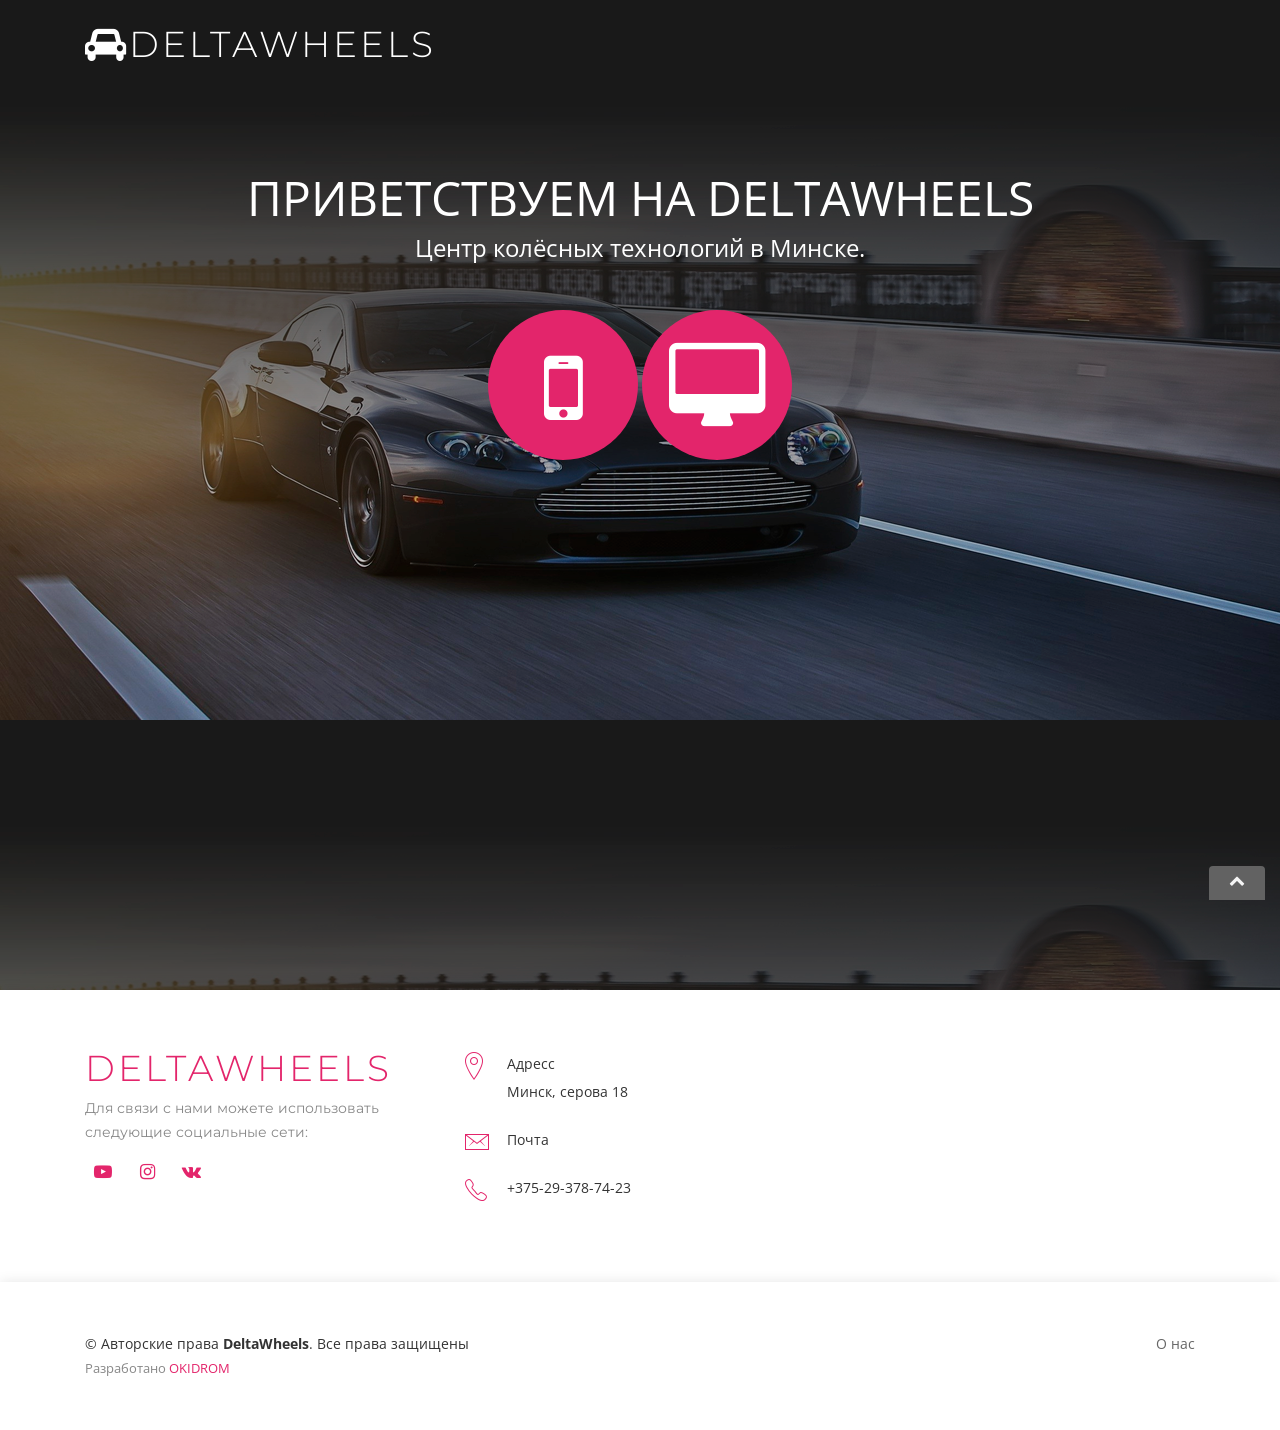
==== index.html @ de4a65d1 "1" ====
<!DOCTYPE html>
<html lang="ru">
<head>
  <meta charset="utf-8">
  <title>DeltaWheels</title>
  <meta content="width=device-width, initial-scale=1.0" name="viewport">
  <meta content="" name="keywords">
  <meta content="" name="description">

  <!-- Иконки -->
  <link href="img/favicon.png" rel="icon">
  <link href="img/apple-touch-icon.png" rel="apple-touch-icon">

  <!-- Google шрифты -->
  <link href="https://fonts.googleapis.com/css?family=Montserrat:300,400,500,700|Open+Sans:300,300i,400,400i,700,700i" rel="stylesheet">

  <!-- библиотека CSS File -->
  <link href="lib/bootstrap/css/bootstrap.min.css" rel="stylesheet">

  <!-- Библиотека CSS Files -->
  <link href="lib/font-awesome/css/font-awesome.min.css" rel="stylesheet">
  <link href="lib/ionicons/css/ionicons.min.css" rel="stylesheet">
  <link href="lib/aos/aos.css" rel="stylesheet">
  <link href="lib/magnific-popup/magnific-popup.css" rel="stylesheet">
  <link rel="shortcut icon" href="favicon.ico" />


  <!-- Main Stylesheet File -->
  <link href="css/style.css" rel="stylesheet">
  <link href="css/viezd.css" rel="stylesheet">
  <link href="css/modal.css" rel="stylesheet">

    <link href="templates\autocare\images\favicon.ico" rel="shortcut icon" type="image/vnd.microsoft.icon">
  <link href="components\com_sppagebuilder\assets\css\font-awesome.min.css" rel="stylesheet" type="text/css">
  <link href="components\com_sppagebuilder\assets\css\animate.min.css" rel="stylesheet" type="text/css">
  <link href="components\com_sppagebuilder\assets\css\sppagebuilder.css" rel="stylesheet" type="text/css">
  <link href="components\com_sppagebuilder\assets\css\sppagecontainer.css" rel="stylesheet" type="text/css">
  <link href="components\com_sppagebuilder\assets\css\magnific-popup.css" rel="stylesheet" type="text/css">
  <link href="templates\autocare\css\bootstrap.min.css" rel="stylesheet" type="text/css">
  <link href="templates\autocare\css\font-awesome.min.css" rel="stylesheet" type="text/css">
  <link href="templates\autocare\css\legacy.css" rel="stylesheet" type="text/css">
  <link href="templates\autocare\css\template.css" rel="stylesheet" type="text/css">
  <link href="templates\autocare\css\presets\preset3.css" rel="stylesheet" type="text/css" class="preset">
  <link href="templates\autocare\css\custom.css" rel="stylesheet" type="text/css">
  <link href="plugins\system\helix3\assets\css\pagebuilder.css" rel="stylesheet" type="text/css">
  <link href="templates\autocare\css\frontend-edit.css" rel="stylesheet" type="text/css">

  <!-- ============================================================================================================== -->
</head>
<body>

  <!--==========================
    Header
  ============================-->
  <header id="header">
    <div class="container">

      <div id="logo" class="pull-left">
        <h1><a href="#intro" class="scrollto"><i class="fa fa-car"></i>DeltaWheels</a></h1>
        <!-- <a href="#intro"><img src="img/logo.png" alt="" title="" /></img></a> -->
      </div>
    </div>
  </header><!-- #header -->

  <!--==========================
    Интро
  ============================-->
  <section style="background-image: url('img/background.png');" id="intro">

    <div class="intro-text">
      <h2>Приветствуем на DeltaWheels</h2>
      <p>Центр колёсных технологий в Минске.</p>
      <div class="sex">
<style>
.sex a {
  font-size: 90px;
  display: inline-block;
  background: #fff;
  color: #e3256b;
  line-height: 1;
  padding: 30px 0;
  margin-right: 4px;
  border-radius: 50%;
  text-align: center;
  width: 150px;
  height: 150px;
  transition: 0.3s;
  border: 1px 
  solid #e3256be3256b;
  margin: 30px 0 70px 0;
  background: #e3256b;
  color: #fff;
}
</style>
                <a href="https://vk.com/okidrom" class="mobile"><i class="fa fa-mobile"></i></a>
                <a href="computer.html" class="desktop"><i class="fa fa-desktop"></i></a>
    </div>
    </div>

  </section>
    <!--==========================
      Контакты
    ============================-->
    <section id="contact">
      <div class="container">
        <div class="row" data-aos="fade-up">

          <div class="col-lg-4 col-md-4">
            <div class="contact-about">
              <h3>DeltaWheels</h3>
              <p>Для связи с нами можете использовать следующие социальные сети:</p>
              <div class="social-links">
                <a href="#" class="youtube-play"><i class="fa fa-youtube-play"></i></a>
                <a href="#" class="instagram"><i class="fa fa-instagram"></i></a>
                <a href="https://vk.com/deltawheels" class="vk"><i class="fa fa-vk"></i></a>
              </div>
            </div>
          </div>

          <div class="col-lg-3 col-md-4">
            <div class="info">
              <div>
                <i class="ion-ios-location-outline"></i>
                <p>Адресс<br>Минск, серова 18</p>
              </div>

              <div>
                <i class="ion-ios-email-outline"></i>
                <p>Почта</p>
              </div>

              <div>
                <i class="ion-ios-telephone-outline"></i>
                <p>+375-29-378-74-23</p>
              </div>

            </div>
          </div>
        </div>
      </div>
    </section><!-- #contact -->

  </main>

  <!--==========================
    Заключающая часть
  ============================-->
  <footer id="footer">
    <div class="container">
      <div class="row">
        <div class="col-lg-6 text-lg-left text-center">
          <div class="copyright">
            &copy; Авторские права <strong>DeltaWheels</strong>. Все права защищены
          </div>
          <div class="credits">
            Разработано <a href="https://vk.com/okidrom">OKIDROM</a>
          </div>
        </div>
        <div class="col-lg-6">
          <nav class="footer-links text-lg-right text-center pt-2 pt-lg-0">
            <a href="#about" class="scrollto">О нас</a>
            <!-- <a href="#">Privacy Policy</a> -->
            <!-- <a href="#">Terms of Use</a> -->
          </nav>
        </div>
      </div>
    </div>
  </footer><!-- #footer -->

  <a href="#" class="back-to-top"><i class="fa fa-chevron-up"></i></a>

  <!-- Библиотеки скриптов -->
  <script src="lib/jquery/jquery.min.js"></script>
  <script src="lib/jquery/jquery-migrate.min.js"></script>
  <script src="lib/bootstrap/js/bootstrap.bundle.min.js"></script>
  <script src="lib/easing/easing.min.js"></script>
  <script src="lib/aos/aos.js"></script>
  <script src="lib/superfish/hoverIntent.js"></script>
  <script src="lib/superfish/superfish.min.js"></script>
  <script src="lib/magnific-popup/magnific-popup.min.js"></script>

  <!-- ГБС -->
  <script src="js/main.js"></script>
</body>
</html>
---- css/style.css ----
/*--------------------------------------------------------------
# General
--------------------------------------------------------------*/
body {
  background: #fff;
  color: #666666;
  font-family: "Open Sans", sans-serif;
  overflow-x: hidden;
}

a {
  color: #e3256b;
  transition: 0.5s;
}

a:hover, a:active, a:focus {
  color: #e3256b;
  outline: none;
  text-decoration: none;
}

p {
  padding: 0;
  margin: 0 0 30px 0;
}

h1, h2, h3, h4, h5, h6 {
  font-family: "Montserrat", sans-serif;
  font-weight: 400;
  margin: 0 0 20px 0;
  padding: 0;
}

/* Back to top button */
.back-to-top {
  position: fixed;
  display: none;
  background: linear-gradient(45deg, #666666, #666666);
  color: #fff;
  padding: 2px 20px 8px 20px;
  font-size: 16px;
  border-radius: 4px 4px 0 0;
  right: 15px;
  bottom: 0;
  transition: none;
}

.back-to-top:focus {
  background: linear-gradient(45deg, #666666, #666666);
  color: #fff;
  outline: none;
}

.back-to-top:hover {
  background: #666666;
  color: #fff;
}

/*--------------------------------------------------------------
# Header
--------------------------------------------------------------*/
#header {
  padding: 30px 0;
  height: 92px;
  position: fixed;
  left: 0;
  top: 0;
  right: 0;
  transition: all 0.5s;
  z-index: 997;
}

#header #logo {
  float: left;
}

#header #logo h1 {
  font-size: 36px;
  margin: -4px 0 0 0;
  padding: 0;
  line-height: 1;
  display: inline-block;
  font-family: "Montserrat", sans-serif;
  font-weight: 300;
  letter-spacing: 3px;
  text-transform: uppercase;
}

#header #logo h1 a, #header #logo h1 a:hover {
  color: #fff;
}

#header #logo img {
  padding: 0;
  margin: 0;
}

@media (max-width: 768px) {
  #header #logo h1 {
    font-size: 28px;
    margin-top: 0;
  }
  #header #logo img {
    max-height: 40px;
  }
}

#header.header-fixed {
  background: linear-gradient(45deg, #1f1f1f, #1f1f1f);
  padding: 20px 0;
  height: 52px;
  transition: all 0.5s;
  -webkit-box-shadow: 0px 0px 26px 31px rgba(31, 31, 31, 1);
  -moz-box-shadow: 0px 0px 26px 31px rgba(31, 31, 31, 1);
  box-shadow: 0px 0px 26px 31px rgba(31, 31, 31, 1);
}

/*--------------------------------------------------------------
# Intro Section
--------------------------------------------------------------*/
#intro {
  width: 100%;
  height: 110vh;
  background: linear-gradient(45deg, #1B2221, #1B2221);
  position: static;
}

#intro .intro-text {
  padding-top: 140px;
  text-align: center;
  vertical-align: top;
}

@media (max-height: 768px) {
  #intro .intro-text {
    padding-top: 80px;
  }
}

@media (max-width: 768px) {
  #intro .intro-text {
    padding-top: 180px;
  }
}

@media (max-width: 767px) {
  #intro .intro-text {
    padding-top: 50px;
  }
}

#intro h2 {
  margin: 30px 0 10px 0;
  padding: 0 15px;
  font-size: 48px;
  font-weight: 400;
  line-height: 56px;
  color: #fff;
}

@media (max-width: 768px) {
  #intro h2 {
    font-size: 28px;
    line-height: 36px;
  }
}

#intro p {
  color: #fff;
  margin-bottom: 20px;
  padding: 0 15px;
  font-size: 24px;
}

@media (max-width: 768px) {
  #intro p {
    font-size: 18px;
    line-height: 24px;
    margin-bottom: 20px;
  }
}

#intro .btn-get-started {
  font-family: "Montserrat", sans-serif;
  font-weight: 400;
  font-size: 16px;
  letter-spacing: 1px;
  display: inline-block;
  padding: 8px 28px;
  border-radius: 50px;
  transition: 0.5s;
  margin: 10px;
  border: 2px solid #fff;
  color: #fff;
}

#intro .btn-get-started:hover {
  color: #e3256b;
  background: #fff;
}

#intro .product-screens {
  position: absolute;
  left: 0;
  right: 0;
  bottom: 0;
  overflow: hidden;
  padding-top: 30px;
  text-align: center;
  width: 100%;
  height: 530px;
}

#intro .product-screens .product-screen-1 {
  position: absolute;
  z-index: 30;
  left: calc(50% + 54px);
  bottom: 0;
  height: 500px;
}

#intro .product-screens .product-screen-2 {
  position: absolute;
  z-index: 20;
  left: calc(50% - 154px);
  bottom: 0;
  height: 430px;
}

#intro .product-screens .product-screen-3 {
  position: absolute;
  z-index: 10;
  left: calc(50% - 374px);
  bottom: 0;
  height: 360px;
}

@media (max-height: 768px) {
  #intro .product-screens {
    height: 430px;
  }
  #intro .product-screens .product-screen-1 {
    height: 400px;
  }
  #intro .product-screens .product-screen-2 {
    height: 330px;
  }
  #intro .product-screens .product-screen-3 {
    height: 260px;
  }
}

@media (max-width: 767px) {
  #intro .product-screens {
    height: 400px;
  }
  #intro .product-screens .product-screen-1 {
    position: static;
  }
  #intro .product-screens .product-screen-2, #intro .product-screens .product-screen-3 {
    display: none;
  }
}

@media (max-width: 767px) and (max-height: 639px) {
  #intro .product-screens {
    height: 300px;
  }
  #intro .product-screens .product-screen-1 {
    position: static;
  }
  #intro .product-screens .product-screen-2, #intro .product-screens .product-screen-3 {
    display: none;
  }
}

/*--------------------------------------------------------------
# Navigation Menu
--------------------------------------------------------------*/
/* Nav Menu Essentials */
.nav-menu, .nav-menu * {
  margin: 0;
  padding: 0;
  list-style: none;
}

.nav-menu ul {
  position: absolute;
  display: none;
  top: 100%;
  left: 0;
  z-index: 99;
}

.nav-menu li {
  position: relative;
  white-space: nowrap;
}

.nav-menu > li {
  float: left;
}

.nav-menu li:hover > ul,
.nav-menu li.sfHover > ul {
  display: block;
}

.nav-menu ul ul {
  top: 0;
  left: 100%;
}

.nav-menu ul li {
  min-width: 180px;
}

/* Nav Menu Arrows */
.sf-arrows .sf-with-ul {
  padding-right: 30px;
}

.sf-arrows .sf-with-ul:after {
  content: "\f107";
  position: absolute;
  right: 15px;
  font-family: FontAwesome;
  font-style: normal;
  font-weight: normal;
}

.sf-arrows ul .sf-with-ul:after {
  content: "\f105";
}

/* Nav Meu Container */
#nav-menu-container {
  float: right;
  margin: 0;
}

@media (max-width: 768px) {
  #nav-menu-container {
    display: none;
  }
}

/* Nav Meu Styling */
.nav-menu a {
  padding: 0 8px 10px 8px;
  text-decoration: none;
  display: inline-block;
  color: #fff;
  font-family: "Montserrat", sans-serif;
  font-weight: 400;
  font-size: 14px;
  outline: none;
}

.nav-menu > li {
  margin-left: 10px;
}

.nav-menu ul {
  margin: 4px 0 0 0;
  padding: 10px;
  box-shadow: 0px 0px 30px rgba(127, 137, 161, 0.25);
  background: #fff;
}

.nav-menu ul li {
  transition: 0.3s;
}

.nav-menu ul li a {
  padding: 10px;
  color: #333;
  transition: 0.3s;
  display: block;
  font-size: 13px;
  text-transform: none;
}

.nav-menu ul li:hover > a {
  color: #e3256b;
}

.nav-menu ul ul {
  margin: 0;
}

/* Mobile Nav Toggle */
#mobile-nav-toggle {
  position: fixed;
  right: 0;
  top: 0;
  z-index: 999;
  margin: 20px 20px 0 0;
  border: 0;
  background: none;
  font-size: 24px;
  display: none;
  transition: all 0.4s;
  outline: none;
  cursor: pointer;
}

#mobile-nav-toggle i {
  color: #fff;
}

@media (max-width: 768px) {
  #mobile-nav-toggle {
    display: inline;
  }
}

/* Mobile Nav Styling */
#mobile-nav {
  position: fixed;
  top: 0;
  padding-top: 18px;
  bottom: 0;
  z-index: 998;
  background: rgba(52, 59, 64, 0.9);
  left: -260px;
  width: 260px;
  overflow-y: auto;
  transition: 0.4s;
}

#mobile-nav ul {
  padding: 0;
  margin: 0;
  list-style: none;
}

#mobile-nav ul li {
  position: relative;
}

#mobile-nav ul li a {
  color: #fff;
  font-size: 16px;
  overflow: hidden;
  padding: 10px 22px 10px 15px;
  position: relative;
  text-decoration: none;
  width: 100%;
  display: block;
  outline: none;
}

#mobile-nav ul li a:hover {
  color: #fff;
}

#mobile-nav ul li li {
  padding-left: 30px;
}

#mobile-nav ul .menu-has-children i {
  position: absolute;
  right: 0;
  z-index: 99;
  padding: 15px;
  cursor: pointer;
  color: #fff;
}

#mobile-nav ul .menu-has-children i.fa-chevron-up {
  color: #e3256b;
}

#mobile-nav ul .menu-item-active {
  color: #e3256b;
}

#mobile-body-overly {
  width: 100%;
  height: 100%;
  z-index: 997;
  top: 0;
  left: 0;
  position: fixed;
  background: rgba(52, 59, 64, 0.9);
  display: none;
}

/* Mobile Nav body classes */
body.mobile-nav-active {
  overflow: hidden;
}

body.mobile-nav-active #mobile-nav {
  left: 0;
}

body.mobile-nav-active #mobile-nav-toggle {
  color: #fff;
}

/*--------------------------------------------------------------
# Sections
--------------------------------------------------------------*/
/* Sections Header
--------------------------------*/
.section-header .section-title {
  font-size: 32px;
  color: #111;
  text-align: center;
  font-weight: 400;
}

.section-header .section-description {
  text-align: center;
  padding-bottom: 40px;
  color: #777;
  font-style: italic;
}

.section-header .section-divider {
  display: block;
  width: 60px;
  height: 3px;
  background: #e3256b;
  background: linear-gradient(0deg, #e3256b 0%, #e3256b 100%);
  margin: 0 auto;
  margin-bottom: 20px;
}

/* Section with background
--------------------------------*/
.section-bg {
  background: #eff5f5;
}

/* About Us Section
--------------------------------*/
#about {
  padding: 60px 0;
}

#about .about-img {
  height: 510px;
  overflow: hidden;
}

#about .about-img img {
  margin-left: -15px;
  max-width: 100%;
}

@media (max-width: 768px) {
  #about .about-img {
    height: auto;
  }
  #about .about-img img {
    margin-left: 0;
    padding-bottom: 30px;
  }
}

#about .content .h2 {
  color: #333;
  font-weight: 300;
  font-size: 24px;
}

#about .content h3 {
  color: #777;
  font-weight: 300;
  font-size: 18px;
  line-height: 26px;
  font-style: italic;
}

#about .content p {
  line-height: 26px;
}

#about .content p:last-child {
  margin-bottom: 0;
}

#about .content i {
  font-size: 20px;
  padding-right: 4px;
  color: #e3256b;
}

#about .content ul {
  list-style: none;
  padding: 0;
}

#about .content ul li {
  padding-bottom: 10px;
}

/* Call To Action Section
--------------------------------*/
#call-to-action {
  background: linear-gradient(#e3256b), rgba(29, 205, 89, 0.2)), url(../img/call-to-action-bg.jpg) fixed center center;
  background-size: cover;
  padding: 80px 0;
}

#call-to-action .cta-title {
  color: #fff;
  font-size: 28px;
  font-weight: 700;
}

#call-to-action .cta-text {
  color: #fff;
}

@media (min-width: 769px) {
  #call-to-action .cta-btn-container {
    display: flex;
    align-items: center;
    justify-content: flex-end;
  }
}

#call-to-action .cta-btn {
  font-family: "Montserrat", sans-serif;
  font-weight: 500;
  font-size: 16px;
  letter-spacing: 1px;
  display: inline-block;
  padding: 8px 30px;
  border-radius: 25px;
  transition: background 0.5s;
  margin: 10px;
  border: 2px solid #fff;
  color: #fff;
}

#call-to-action .cta-btn:hover {
  background: #e3256b;
  border: 2px solid #e3256b;
}

/* Gallery Section
--------------------------------*/
#gallery {
  background: #fff;
  padding: 60px 0 0 0;
}

#gallery .container-fluid {
  padding: 0px;
}

#gallery .gallery-overlay {
  position: absolute;
  top: 0;
  right: 0;
  bottom: 0;
  left: 0;
  width: 100%;
  height: 100%;
  opacity: 1;
  -webkit-transition: all ease-in-out 0.4s;
  transition: all ease-in-out 0.4s;
}

#gallery .gallery-item {
  overflow: hidden;
  position: relative;
  padding: 0;
  vertical-align: middle;
  text-align: center;
}

#gallery .gallery-item img {
  -webkit-transition: all ease-in-out 0.4s;
  transition: all ease-in-out 0.4s;
  width: 100%;
}

#gallery .gallery-item:hover img {
  -webkit-transform: scale(1.1);
  transform: scale(1.1);
}

#gallery .gallery-item:hover .gallery-overlay {
  opacity: 1;
  background: rgba(0, 0, 0, 0.7);
}

/* Contact Section
--------------------------------*/
#contact {
  box-shadow: 0px 0px 12px 0px rgba(0, 0, 0, 0.1);
  padding: 60px 0;
}

#contact .contact-about h3 {
  font-size: 36px;
  margin: 0 0 10px 0;
  padding: 0;
  line-height: 1;
  font-family: "Montserrat", sans-serif;
  font-weight: 300;
  letter-spacing: 3px;
  text-transform: uppercase;
  color: #e3256b;
}

#contact .contact-about p {
  font-size: 14px;
  line-height: 24px;
  font-family: "Montserrat", sans-serif;
  color: #888;
}

#contact .social-links {
  padding-bottom: 20px;
}

#contact .social-links a {
  font-size: 18px;
  display: inline-block;
  background: #fff;
  color: #e3256b;
  line-height: 1;
  padding: 8px 0;
  margin-right: 4px;
  border-radius: 50%;
  text-align: center;
  width: 36px;
  height: 36px;
  transition: 0.3s;
  border: 1px solid #e3256be3256b;
}

#contact .social-links a:hover {
  background: #e3256b;
  color: #fff;
}

#contact .info {
  color: #333333;
}

#contact .info i {
  font-size: 32px;
  color: #e3256b;
  float: left;
  line-height: 1;
}

#contact .info p {
  padding: 0 0 10px 42px;
  line-height: 28px;
  font-size: 14px;
}

#contact .form #sendmessage {
  color: #e3256b;
  border: 1px solid #e3256b;
  display: none;
  text-align: center;
  padding: 15px;
  font-weight: 600;
  margin-bottom: 15px;
}

#contact .form #errormessage {
  color: red;
  display: none;
  border: 1px solid red;
  text-align: center;
  padding: 15px;
  font-weight: 600;
  margin-bottom: 15px;
}

#contact .form #sendmessage.show, #contact .form #errormessage.show, #contact .form .show {
  display: block;
}

#contact .form .validation {
  color: red;
  display: none;
  margin: 0 0 20px;
  font-weight: 400;
  font-size: 13px;
}

#contact .form input, #contact .form textarea {
  border-radius: 0;
  box-shadow: none;
  font-size: 14px;
}

#contact .form button[type="submit"] {
  background: linear-gradient(45deg, #e3256b, #e3256b);
  border: 0;
  border-radius: 20px;
  padding: 8px 30px;
  color: #fff;
}

#contact .form button[type="submit"]:hover {
  cursor: pointer;
}

/*--------------------------------------------------------------
# Footer
--------------------------------------------------------------*/
#footer {
  background: #fff;
  box-shadow: 0px 0px 12px 0px rgba(0, 0, 0, 0.1);
  padding: 30px 0;
  color: #333;
  font-size: 14px;
}

#footer .credits {
  font-size: 13px;
  color: #888;
}

#footer .footer-links a {
  color: #666;
  padding-left: 15px;
}

#footer .footer-links a:first-child {
  padding-left: 0;
}

#footer .footer-links a:hover {
  color: #e3256b;
}

    #menu ul a.opener, #menu ul span.opener {
      -moz-transition: color 0.2s ease-in-out;
      -webkit-transition: color 0.2s ease-in-out;
      -ms-transition: color 0.2s ease-in-out;
      transition: color 0.2s ease-in-out;
      text-decoration: none;
      -webkit-tap-highlight-color: rgba(255, 255, 255, 0);
      position: relative; }
      #menu ul a.opener:before, #menu ul span.opener:before {
        -moz-osx-font-smoothing: grayscale;
        -webkit-font-smoothing: antialiased;
        display: inline-block;
        font-style: normal;
        font-variant: normal;
        text-rendering: auto;
        line-height: 1;
        text-transform: none !important;
        font-family: 'Font Awesome 5 Free';
        font-weight: 900; }
      #menu ul a.opener:before, #menu ul span.opener:before {
        -moz-transition: color 0.2s ease-in-out, -moz-transform 0.2s ease-in-out;
        -webkit-transition: color 0.2s ease-in-out, -webkit-transform 0.2s ease-in-out;
        -ms-transition: color 0.2s ease-in-out, -ms-transform 0.2s ease-in-out;
        transition: color 0.2s ease-in-out, transform 0.2s ease-in-out;
        color: #9fa3a6;
        content: '\f078';
        position: absolute;
        right: 0; }
      #menu ul a.opener:hover:before, #menu ul span.opener:hover:before {
        color: #f56a6a; }
      #menu ul a.opener.active + ul, #menu ul span.opener.active + ul {
        display: block; }
      #menu ul a.opener.active:before, #menu ul span.opener.active:before {
        -moz-transform: rotate(-180deg);
        -webkit-transform: rotate(-180deg);
        -ms-transform: rotate(-180deg);
        transform: rotate(-180deg); }

#menu > ul > li {
  border-top: solid 1px rgba(210, 215, 217, 0.75);
  margin: 0.5em 0 0 0;
  padding: 0.5em 0 0 0; }
  #menu > ul > li > ul {
    color: #9fa3a6;
    display: none;
    margin: 0.5em 0 1.5em 0;
    padding-left: 1em; }
    #menu > ul > li > ul a, #menu > ul > li > ul span {
      font-size: 0.8em; }
    #menu > ul > li > ul > li {
      margin: 0.125em 0 0 0;
      padding: 0.125em 0 0 0; }
  #menu > ul > li:first-child {
    border-top: 0;
    margin-top: 0;
    padding-top: 0; }
---- css/viezd.css ----
<style>
.filter details + details {
  margin-top: 1em;
}
details[open] div {
  animation: spoiler 1s;
}
@keyframes spoiler {
  0%   {opacity: 0;}
  100% {opacity: 1;}
}
/**
 * формируем непосредственно само меню
 * используем неупорядоченный список для пунктов меню
 * прикрутим трансфомации и плавные переходы
 */

.filter li {
    display: block;
    margin: 0;
    padding: 0;
    list-style: none;
}

.filter li {
    line-height: 2.5;
    opacity: 0;
    -webkit-transform: translateX(50%);
    -moz-transform: translateX(50%);
    -ms-transform: translateX(50%);
    transform: translateX(50%);
    -webkit-transition: opacity .5s .1s, -webkit-transform .5s .1s;
    -moz-transition: opacity .5s .1s, -moz-transform .5s .1s;
    -ms-transition: opacity .5s .1s, -ms-transform .5s .1s;
    transition: opacity .5s .1s, transform .5s .1s;
}

[id='nav-toggle']:checked ~ .filter li {
    opacity: 1;
    -webkit-transform: translateX(0);
    -moz-transform: translateX(0);
    -ms-transform: translateX(0);
    transform: translateX(0);
}


/* определяем интервалы появления пунктов меню */

.filter li:nth-child(2) {
    -webkit-transition: opacity .5s .2s, -webkit-transform .5s .2s;
    transition: opacity .5s .2s, transform .5s .2s;
}

.filter li:nth-child(3) {
    -webkit-transition: opacity .5s .3s, -webkit-transform .5s .3s;
    transition: opacity .5s .3s, transform .5s .3s;
}

.filter li:nth-child(4) {
    -webkit-transition: opacity .5s .4s, -webkit-transform .5s .4s;
    transition: opacity .5s .4s, transform .5s .4s;
}

.filter li:nth-child(5) {
    -webkit-transition: opacity .5s .5s, -webkit-transform .5s .5s;
    transition: opacity .5s .5s, transform .5s .5s;
}

.filter li:nth-child(6) {
    -webkit-transition: opacity .5s .6s, -webkit-transform .5s .6s;
    transition: opacity .5s .6s, transform .5s .6s;
}

.filter li:nth-child(7) {
    -webkit-transition: opacity .5s .7s, -webkit-transform .5s .7s;
    transition: opacity .5s .7s, transform .5s .7s;
}

.filter li:nth-child(8) {
    -webkit-transition: opacity .5s .7s, -webkit-transform .5s .7s;
    transition: opacity .5s .7s, transform .5s .7s;
}


/**
 * оформление ссылок пунктов меню
 */

.filter summary {
    display: inline-block;
    position: relative;
    padding: 0;
    font-family: 'Open Sans', sans-serif;
    font-weight: 300;
    font-size: 1.2em;
    color: #dadada;
    width: 100%;
    text-decoration: none;
    /* плавный переход */
    -webkit-transition: color .5s ease, padding .5s ease;
    -moz-transition: color .5s ease, padding .5s ease;
    transition: color .5s ease, padding .5s ease;
}


/**
 * состояние ссылок меню при наведении
 */

.filter summary:hover,
.filter summary:focus {
    color: white;
    padding-left: 15px;
}


/**
 * линия подчеркивания ссылок меню
 */

.filter summary:before {
    content: '';
    display: block;
    position: absolute;
    right: 0;
    bottom: 0;
    height: 1px;
    width: 100%;
    -webkit-transition: width 0s ease;
    transition: width 0s ease;
}

.filter summary:after {
    content: '';
    display: block;
    position: absolute;
    left: 0;
    bottom: 0;
    height: 1px;
    width: 100%;
    background: #e3256b;
    -webkit-transition: width .5s ease;
    transition: width .5s ease;
}


/**
 * анимируем линию подчеркивания
 * ссылок при наведении
 */

.filter summary:hover:before {
    width: 0%;
    background: #e3256b;
    -webkit-transition: width .5s ease;
    transition: width .5s ease;
}

.filter summary:hover:after {
    width: 0%;
    background: transparent;
    -webkit-transition: width 0s ease;
    transition: width 0s ease;
}
</style>
---- css/modal.css ----
/* стилизация содержимого страницы */
body {
    font-family: -apple-system,system-ui,BlinkMacSystemFont,"Segoe UI",Roboto,"Helvetica Neue",Arial,sans-serif;
    font-size: 16px;
    font-weight: 400;
    line-height: 1.5;
    color: #292b2c;
    background-color: #fff;
}

/* свойства модального окна по умолчанию */
.modal {
    position: fixed; /* фиксированное положение */
    top: 0;
    right: 0;
    bottom: 0;
    left: 0;
    background: rgba(0,0,0,0.5); /* цвет фона */
    z-index: 1050;
    opacity: 0; /* по умолчанию модальное окно прозрачно */
    -webkit-transition: opacity 200ms ease-in;
    -moz-transition: opacity 200ms ease-in;
    transition: opacity 200ms ease-in; /* анимация перехода */
    pointer-events: none; /* элемент невидим для событий мыши */
    margin: 0;
    padding: 0;
}
/* при отображении модального окно */
.modal:target {
    opacity: 1; /* делаем окно видимым */
    pointer-events: auto; /* элемент видим для событий мыши */
    overflow-y: auto; /* добавляем прокрутку по y, когда элемент не помещается на страницу */
}
/* ширина модального окна и его отступы от экрана */
.modal-dialog {
    position: relative;
    width: auto;
    margin: 10px;
}
@media (min-width: 576px) {
  .modal-dialog {
      max-width: 500px;
      margin: 30px auto; /* для отображения модального окна по центру */
  }
}
/* свойства для блока, содержащего контент модального окна */
.modal-content {
    position: relative;
    display: -webkit-box;
    display: -webkit-flex;
    display: -ms-flexbox;
    display: flex;
    -webkit-box-orient: vertical;
    -webkit-box-direction: normal;
    -webkit-flex-direction: column;
    -ms-flex-direction: column;
    flex-direction: column;
    background-color: #fff;
    -webkit-background-clip: padding-box;
    background-clip: padding-box;
    border: 1px solid rgba(0,0,0,.2);
    border-radius: .3rem;
    outline: 0;
}
@media (min-width: 768px) {
  .modal-content {
      -webkit-box-shadow: 0 5px 15px rgba(0,0,0,.5);
      box-shadow: 0 5px 15px rgba(0,0,0,.5);
  }
}
/* свойства для заголовка модального окна */
.modal-header {
    display: -webkit-box;
    display: -webkit-flex;
    display: -ms-flexbox;
    display: flex;
    -webkit-box-align: center;
    -webkit-align-items: center;
    -ms-flex-align: center;
    align-items: center;
    -webkit-box-pack: justify;
    -webkit-justify-content: space-between;
    -ms-flex-pack: justify;
    justify-content: space-between;
    padding: 15px;
    border-bottom: 1px solid #eceeef;
}
.modal-title {
    margin-top: 0;
    margin-bottom: 0;
    line-height: 1.5;
    font-size: 1.25rem;
    font-weight: 500;
}
/* свойства для кнопки "Закрыть" */
.close {
    float: right;
    font-family: sans-serif;
    font-size: 24px;
    font-weight: 700;
    line-height: 1;
    color: #000;
    text-shadow: 0 1px 0 #fff;
    opacity: .5;
    text-decoration: none;
}
/* свойства для кнопки "Закрыть" при нахождении её в фокусе или наведении */
.close:focus, .close:hover {
    color: #000;
    text-decoration: none;
    cursor: pointer;
    opacity: .75;
}
/* свойства для блока, содержащего основное содержимое окна */
.modal-body {
  position: relative;
    -webkit-box-flex: 1;
    -webkit-flex: 1 1 auto;
    -ms-flex: 1 1 auto;
    flex: 1 1 auto;
    padding: 15px;
    overflow: auto;
}

  TABLE {
    border-collapse: collapse; /* Убираем двойные линии между ячейками */
    width: 300px; /* Ширина таблицы */
   }
   TH, TD {
    border: 1px solid black; /* Параметры рамки */
    text-align: center; /* Выравнивание по центру */
    padding: 4px; /* Поля вокруг текста */
   }
   TH {
    background: #fc0; /* Цвет фона ячейки */
    height: 40px; /* Высота ячеек */
    vertical-align: bottom; /* Выравнивание по нижнему краю */
    padding: 0; /* Убираем поля вокруг текста */
   }
  </style>
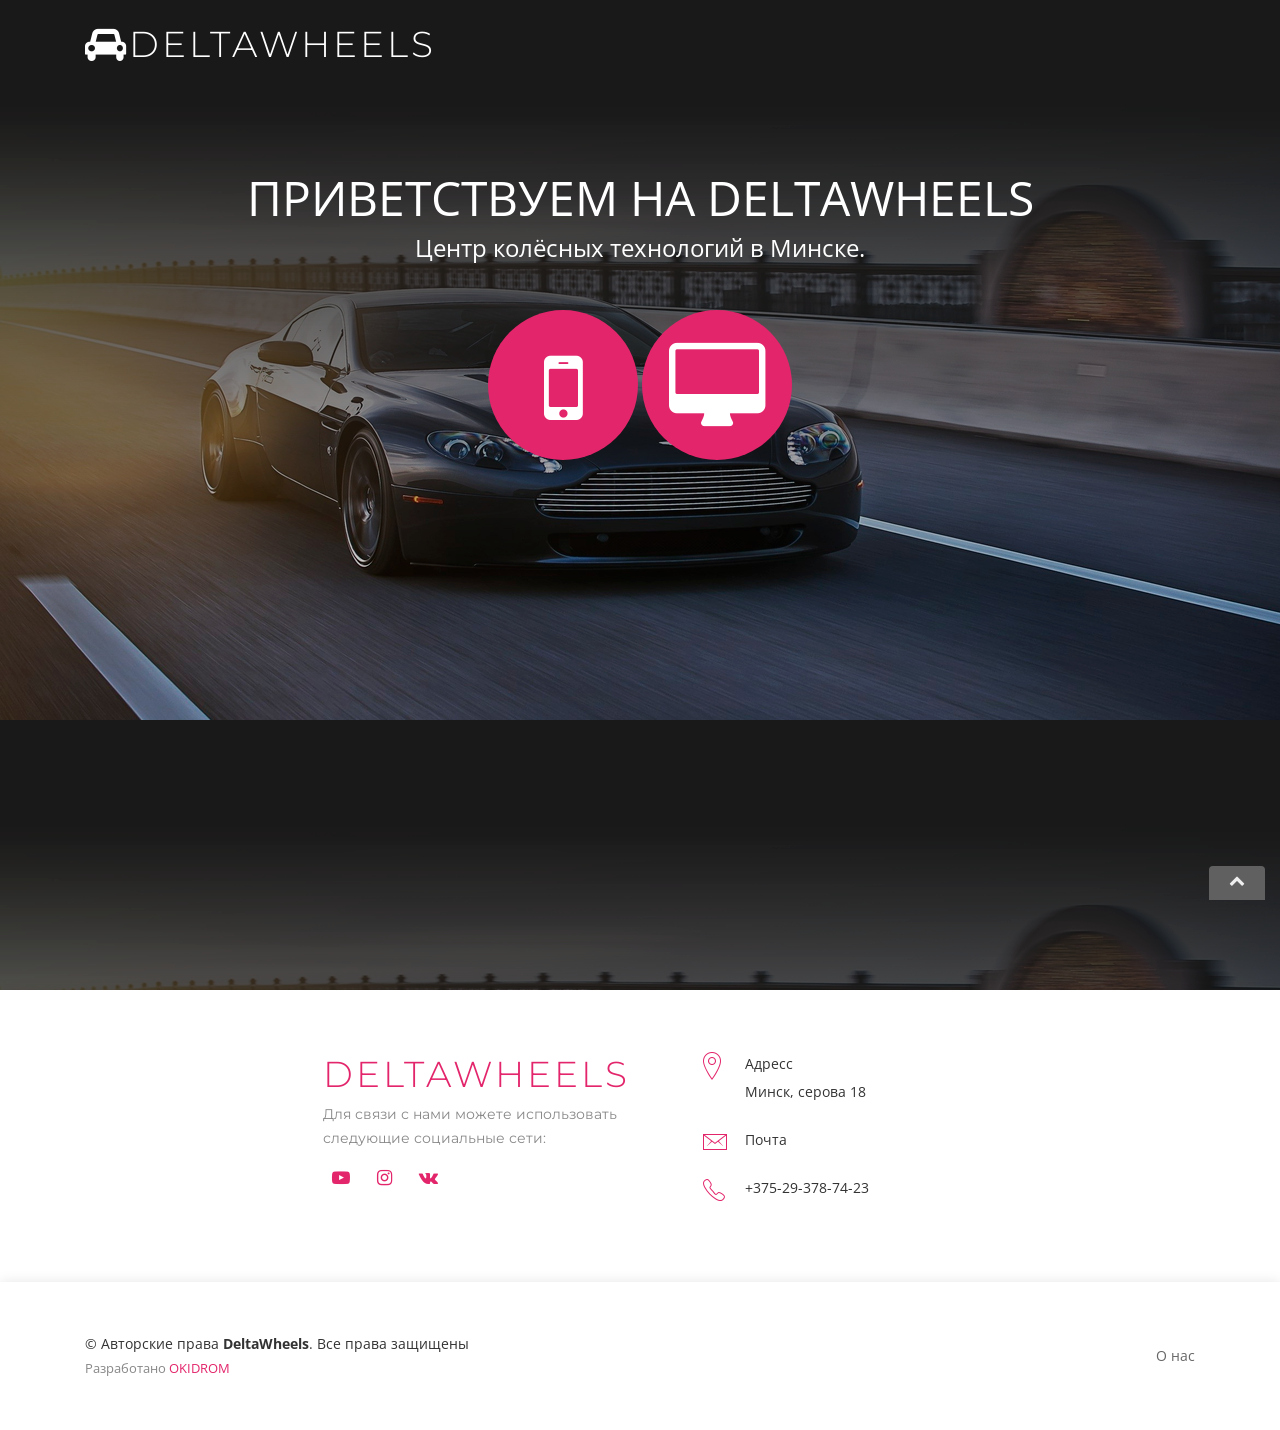
==== commit a1f99ac5: "1" ====
--- a/index.html
+++ b/index.html
@@ -92,7 +92,7 @@
   color: #fff;
 }
 </style>
-                <a href="https://vk.com/okidrom" class="mobile"><i class="fa fa-mobile"></i></a>
+                <a href="mobile.html" class="mobile"><i class="fa fa-mobile"></i></a>
                 <a href="computer.html" class="desktop"><i class="fa fa-desktop"></i></a>
     </div>
     </div>
--- a/css/style.css
+++ b/css/style.css
@@ -30,7 +30,42 @@
   margin: 0 0 20px 0;
   padding: 0;
 }
-
+/* Видео по середине, почему то меняет и самую последнюю страницу */
+.row {
+  display: flex;
+  justify-content: center;
+  align-items: center; // если нужно выравнивание по вертикали
+      }
+
+      html{
+   scroll-behavior: smooth;
+}
+/* кнопка в начале страница опускающия до О НАС*/
+.floating-button {
+  text-decoration: none;
+  display: inline-block;
+  width: 140px;
+  height: 45px;
+  line-height: 45px;
+  border-radius: 45px;
+  margin: 110px 20px;
+  font-family: 'Montserrat', sans-serif;
+  font-size: 11px;
+  text-transform: uppercase;
+  text-align: center;
+  letter-spacing: 3px;
+  font-weight: 600;
+  color: #e3256b;
+  background: white;
+  box-shadow: 0 8px 15px rgba(0, 0, 0, .1);
+  transition: .3s;
+}
+.floating-button:hover {
+  background: #e3256b;
+  box-shadow: 0 15px 20px rgba(227, 37, 107, .4);
+  color: white;
+  transform: translateY(-7px);
+}
 /* Back to top button */
 .back-to-top {
   position: fixed;
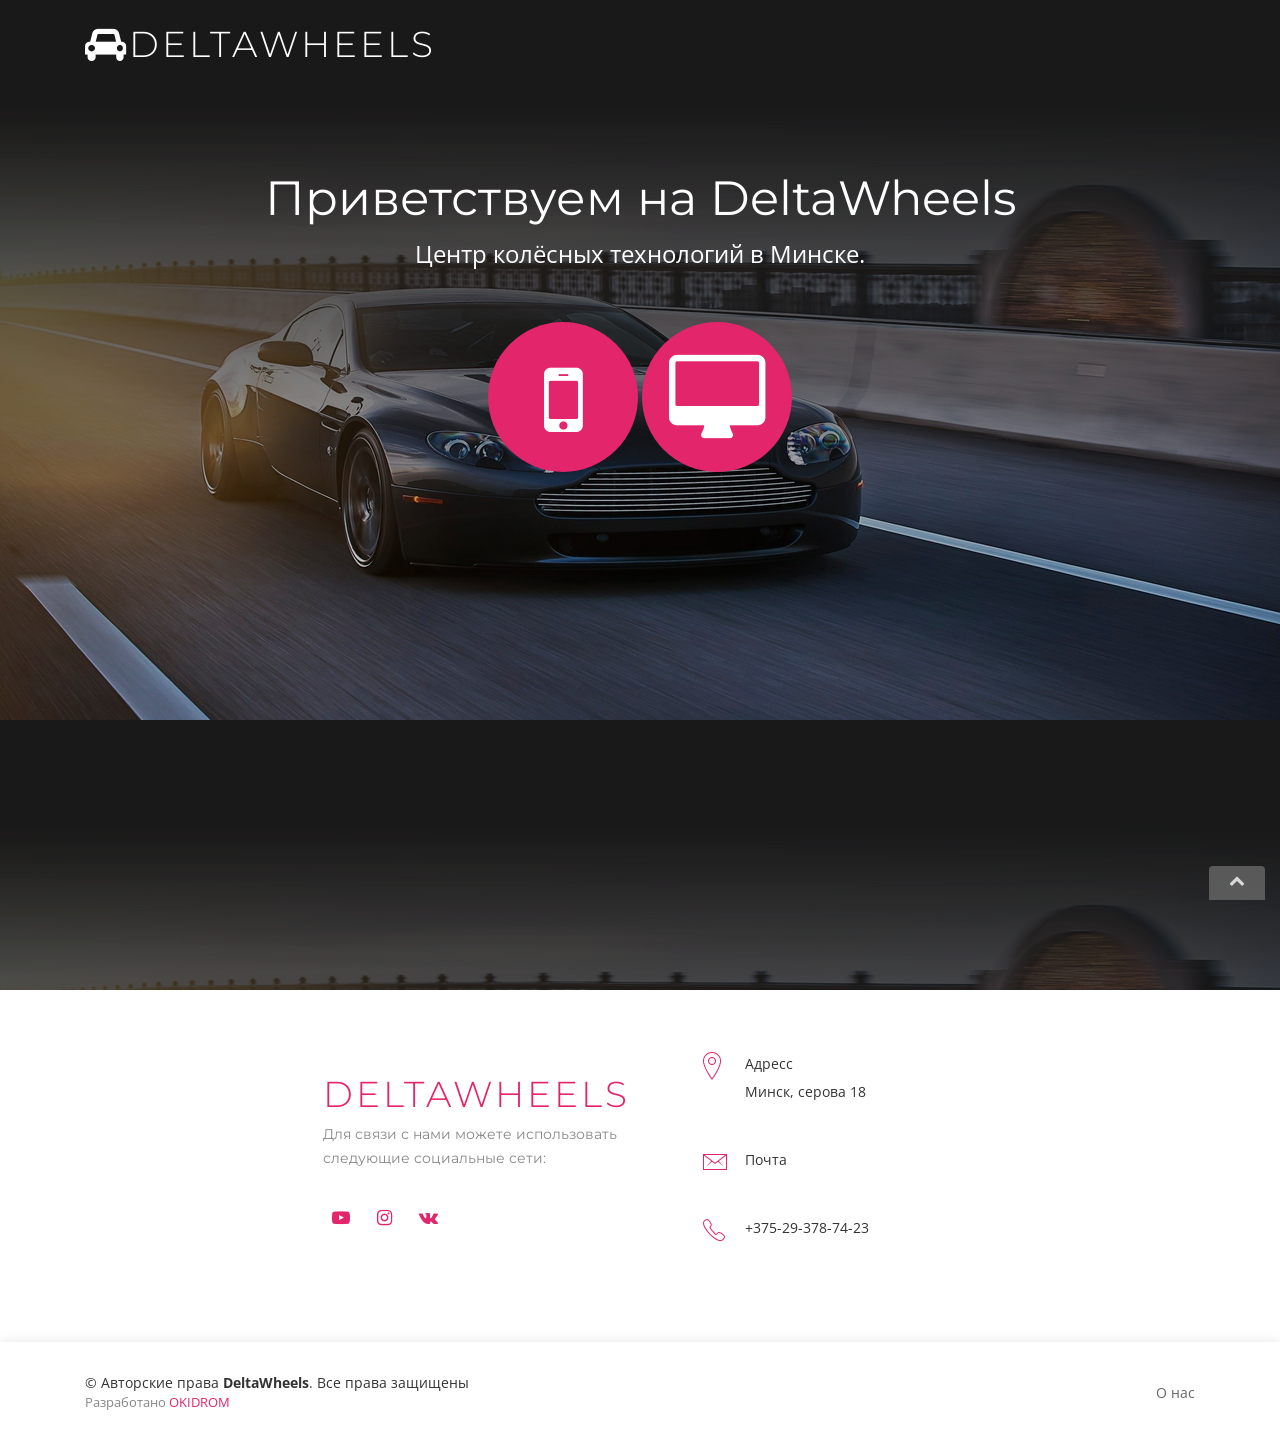
==== commit ecc5e2f0: "1" ====
--- a/index.html
+++ b/index.html
@@ -30,21 +30,6 @@
   <link href="css/viezd.css" rel="stylesheet">
   <link href="css/modal.css" rel="stylesheet">
 
-    <link href="templates\autocare\images\favicon.ico" rel="shortcut icon" type="image/vnd.microsoft.icon">
-  <link href="components\com_sppagebuilder\assets\css\font-awesome.min.css" rel="stylesheet" type="text/css">
-  <link href="components\com_sppagebuilder\assets\css\animate.min.css" rel="stylesheet" type="text/css">
-  <link href="components\com_sppagebuilder\assets\css\sppagebuilder.css" rel="stylesheet" type="text/css">
-  <link href="components\com_sppagebuilder\assets\css\sppagecontainer.css" rel="stylesheet" type="text/css">
-  <link href="components\com_sppagebuilder\assets\css\magnific-popup.css" rel="stylesheet" type="text/css">
-  <link href="templates\autocare\css\bootstrap.min.css" rel="stylesheet" type="text/css">
-  <link href="templates\autocare\css\font-awesome.min.css" rel="stylesheet" type="text/css">
-  <link href="templates\autocare\css\legacy.css" rel="stylesheet" type="text/css">
-  <link href="templates\autocare\css\template.css" rel="stylesheet" type="text/css">
-  <link href="templates\autocare\css\presets\preset3.css" rel="stylesheet" type="text/css" class="preset">
-  <link href="templates\autocare\css\custom.css" rel="stylesheet" type="text/css">
-  <link href="plugins\system\helix3\assets\css\pagebuilder.css" rel="stylesheet" type="text/css">
-  <link href="templates\autocare\css\frontend-edit.css" rel="stylesheet" type="text/css">
-
   <!-- ============================================================================================================== -->
 </head>
 <body>
@@ -70,7 +55,7 @@
     <div class="intro-text">
       <h2>Приветствуем на DeltaWheels</h2>
       <p>Центр колёсных технологий в Минске.</p>
-      <div class="sex">
+      <div data-aos="zoom-in" class="sex">
 <style>
 .sex a {
   font-size: 90px;
--- a/css/style.css
+++ b/css/style.css
@@ -928,4 +928,20 @@
   #menu > ul > li:first-child {
     border-top: 0;
     margin-top: 0;
-    padding-top: 0; }+    padding-top: 0; }
+
+  TABLE {
+    border-collapse: collapse; /* Убираем двойные линии между ячейками */
+    width: 300px; /* Ширина таблицы */
+   }
+   TH, TD {
+    border: 1px solid black; /* Параметры рамки */
+    text-align: center; /* Выравнивание по центру */
+    padding: 4px; /* Поля вокруг текста */
+   }
+   TH {
+    background: #fc0; /* Цвет фона ячейки */
+    height: 40px; /* Высота ячеек */
+    vertical-align: bottom; /* Выравнивание по нижнему краю */
+    padding: 0; /* Убираем поля вокруг текста */
+   }
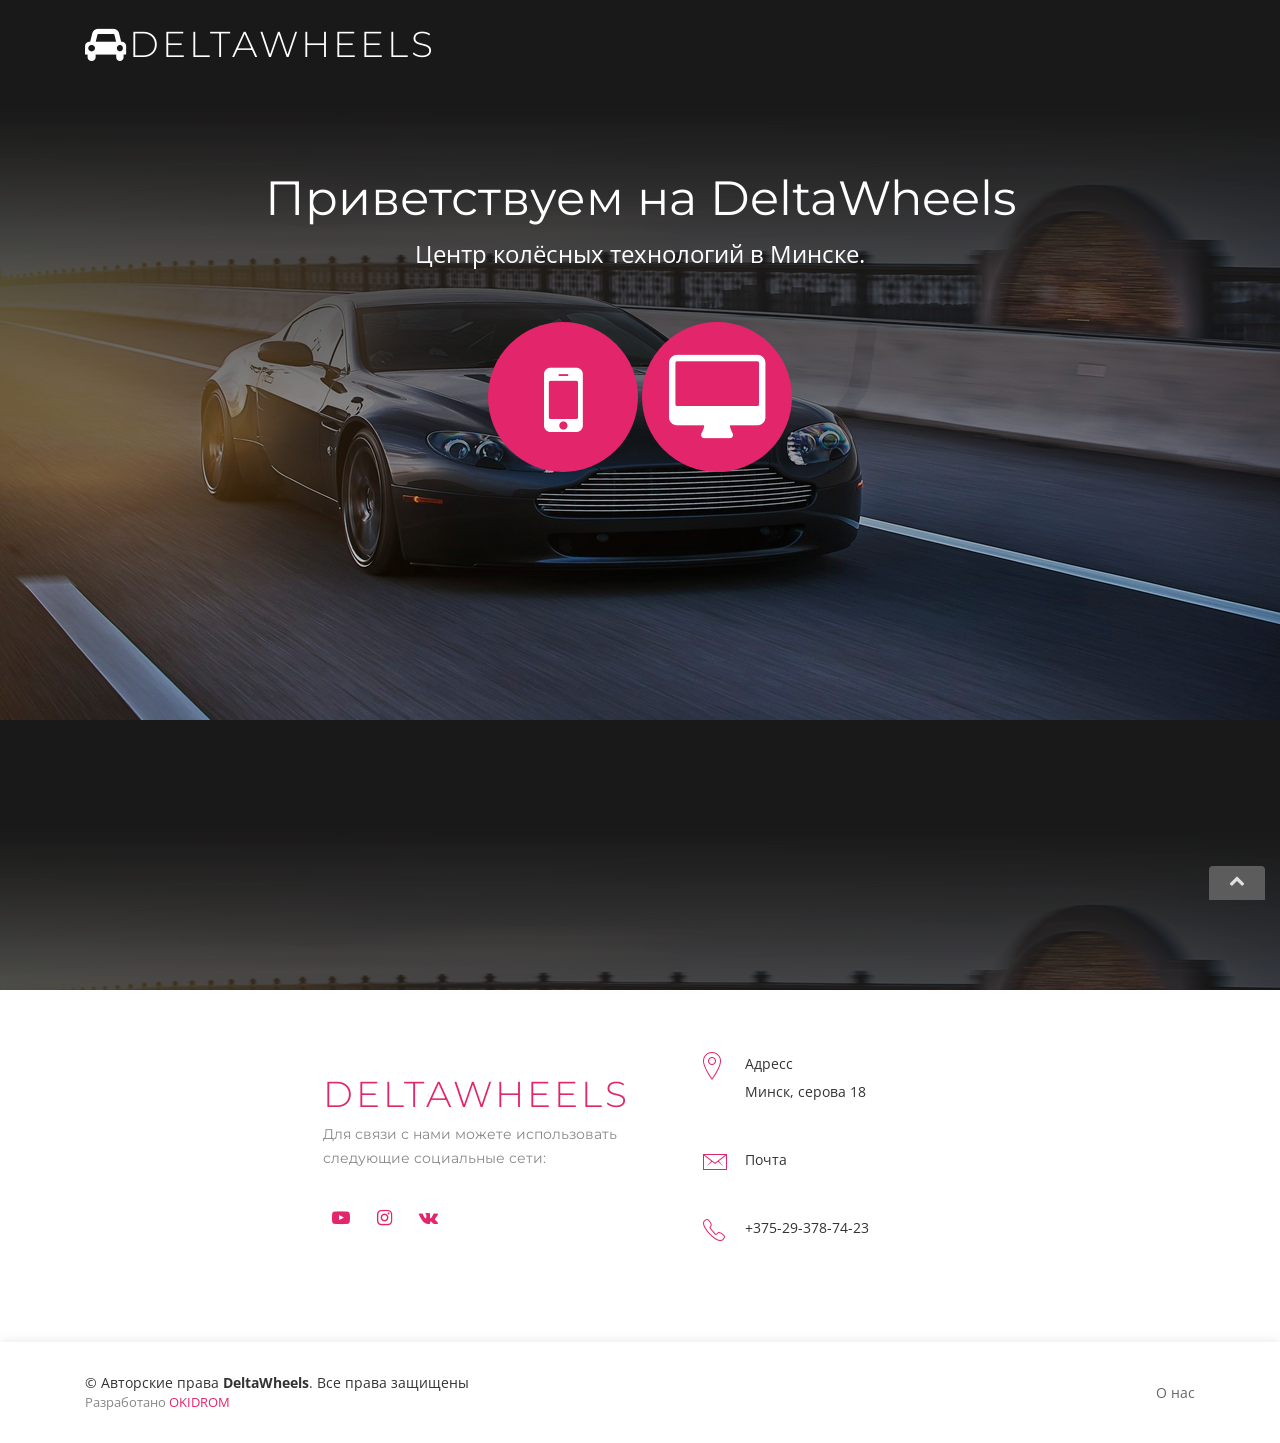
==== commit 520dfe50: "d" ====
--- a/index.html
+++ b/index.html
@@ -78,6 +78,7 @@
 }
 </style>
                 <a href="mobile.html" class="mobile"><i class="fa fa-mobile"></i></a>
+                
                 <a href="computer.html" class="desktop"><i class="fa fa-desktop"></i></a>
     </div>
     </div>
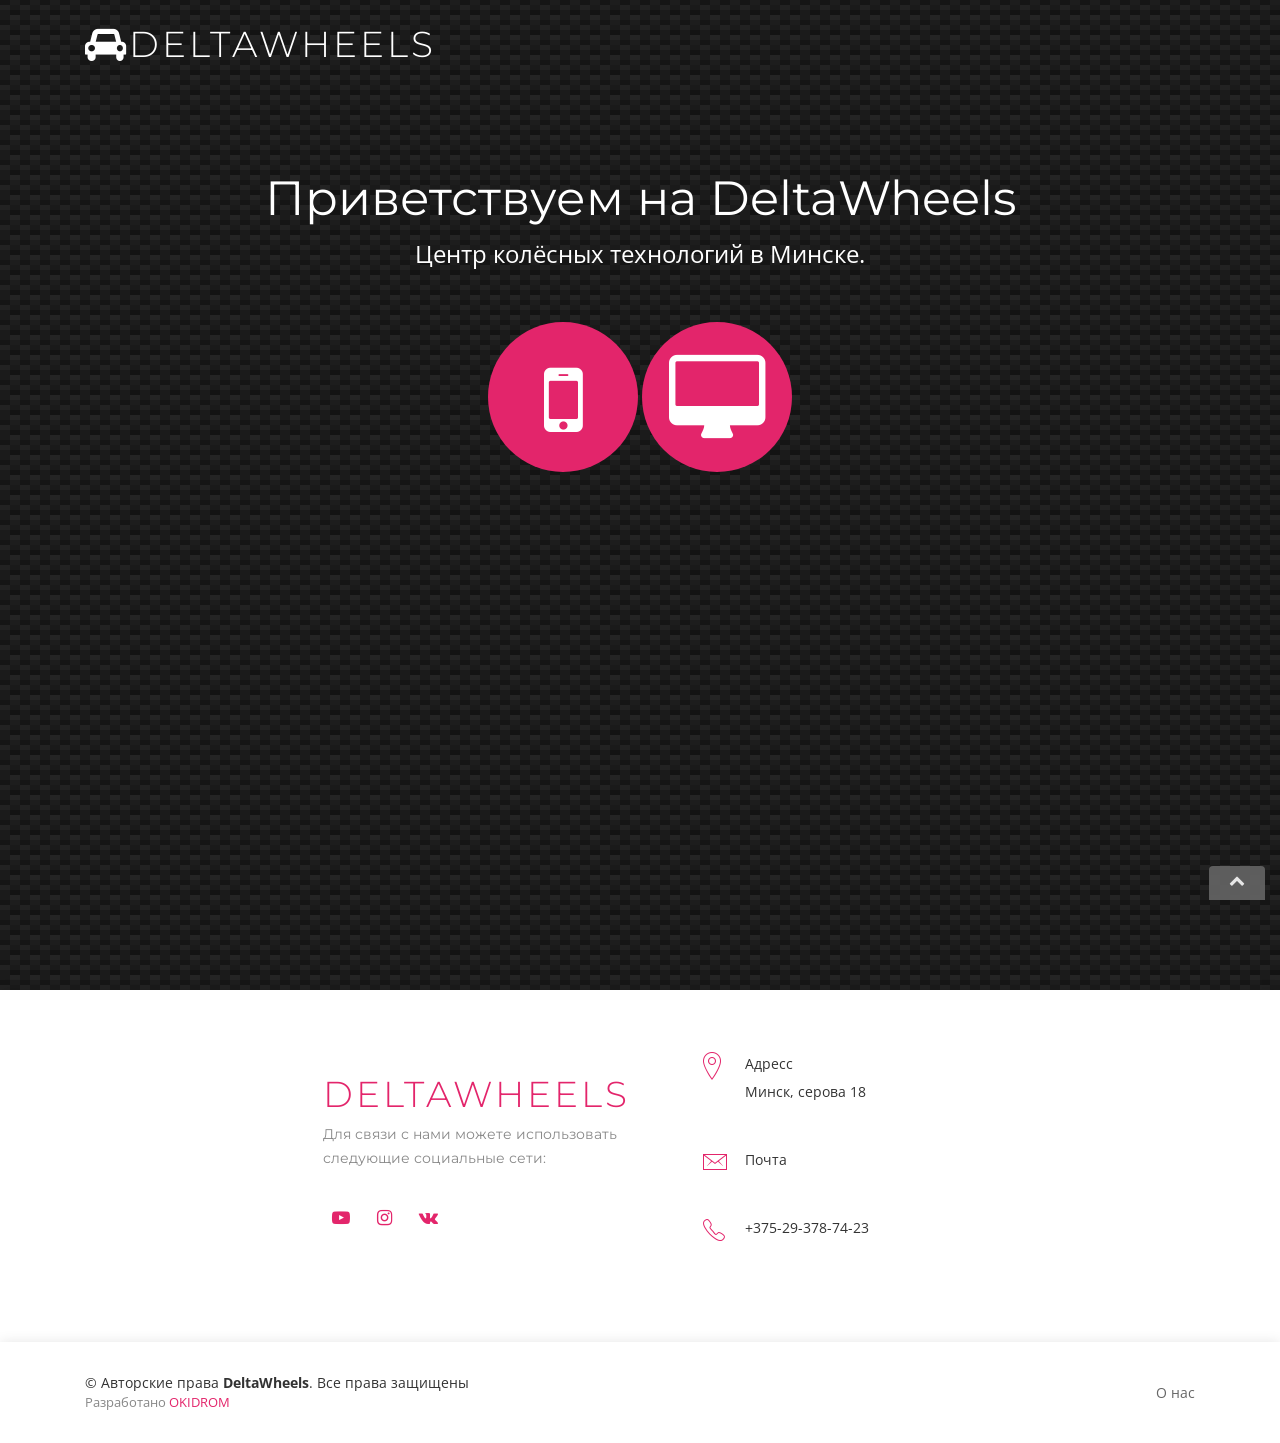
==== commit 762fc8da: "1" ====
--- a/index.html
+++ b/index.html
@@ -27,8 +27,6 @@
 
   <!-- Main Stylesheet File -->
   <link href="css/style.css" rel="stylesheet">
-  <link href="css/viezd.css" rel="stylesheet">
-  <link href="css/modal.css" rel="stylesheet">
 
   <!-- ============================================================================================================== -->
 </head>
@@ -50,12 +48,31 @@
   <!--==========================
     Интро
   ============================-->
-  <section style="background-image: url('img/background.png');" id="intro">
+  <section style="background: -webkit-linear-gradient(63deg, #151515 5px, transparent 5px) 0 5px,
+            -webkit-linear-gradient(243deg, #151515 5px, transparent 5px) 10px 0px,
+            -webkit-linear-gradient(63deg, #222 5px, transparent 5px) 0px 10px,
+            -webkit-linear-gradient(243deg, #222 5px, transparent 5px) 10px 5px,
+            -webkit-linear-gradient(0deg, #1b1b1b 10px, transparent 10px),
+            -webkit-linear-gradient(#1d1d1d 25%, #1a1a1a 25%, #1a1a1a 50%, transparent 50%, transparent 75%, #242424 75%, #242424);
+background: -moz-linear-gradient(63deg, #151515 5px, transparent 5px) 0 5px,
+            -moz-linear-gradient(243deg, #151515 5px, transparent 5px) 10px 0px,
+            -moz-linear-gradient(63deg, #222 5px, transparent 5px) 0px 10px,
+            -moz-linear-gradient(243deg, #222 5px, transparent 5px) 10px 5px,
+            -moz-linear-gradient(0deg, #1b1b1b 10px, transparent 10px),
+            -moz-linear-gradient(#1d1d1d 25%, #1a1a1a 25%, #1a1a1a 50%, transparent 50%, transparent 75%, #242424 75%, #242424);
+background: linear-gradient(27deg, #151515 5px, transparent 5px) 0 5px,
+            linear-gradient(207deg, #151515 5px, transparent 5px) 10px 0px,
+            linear-gradient(27deg, #222 5px, transparent 5px) 0px 10px,
+            linear-gradient(207deg, #222 5px, transparent 5px) 10px 5px,
+            linear-gradient(90deg, #1b1b1b 10px, transparent 10px),
+            linear-gradient(#1d1d1d 25%, #1a1a1a 25%, #1a1a1a 50%, transparent 50%, transparent 75%, #242424 75%, #242424);
+background-size: 20px 20px;
+background-color: #131313;" id="intro">
 
     <div class="intro-text">
       <h2>Приветствуем на DeltaWheels</h2>
       <p>Центр колёсных технологий в Минске.</p>
-      <div data-aos="zoom-in" class="sex">
+      <div class="sex">
 <style>
 .sex a {
   font-size: 90px;
@@ -78,7 +95,6 @@
 }
 </style>
                 <a href="mobile.html" class="mobile"><i class="fa fa-mobile"></i></a>
-                
                 <a href="computer.html" class="desktop"><i class="fa fa-desktop"></i></a>
     </div>
     </div>
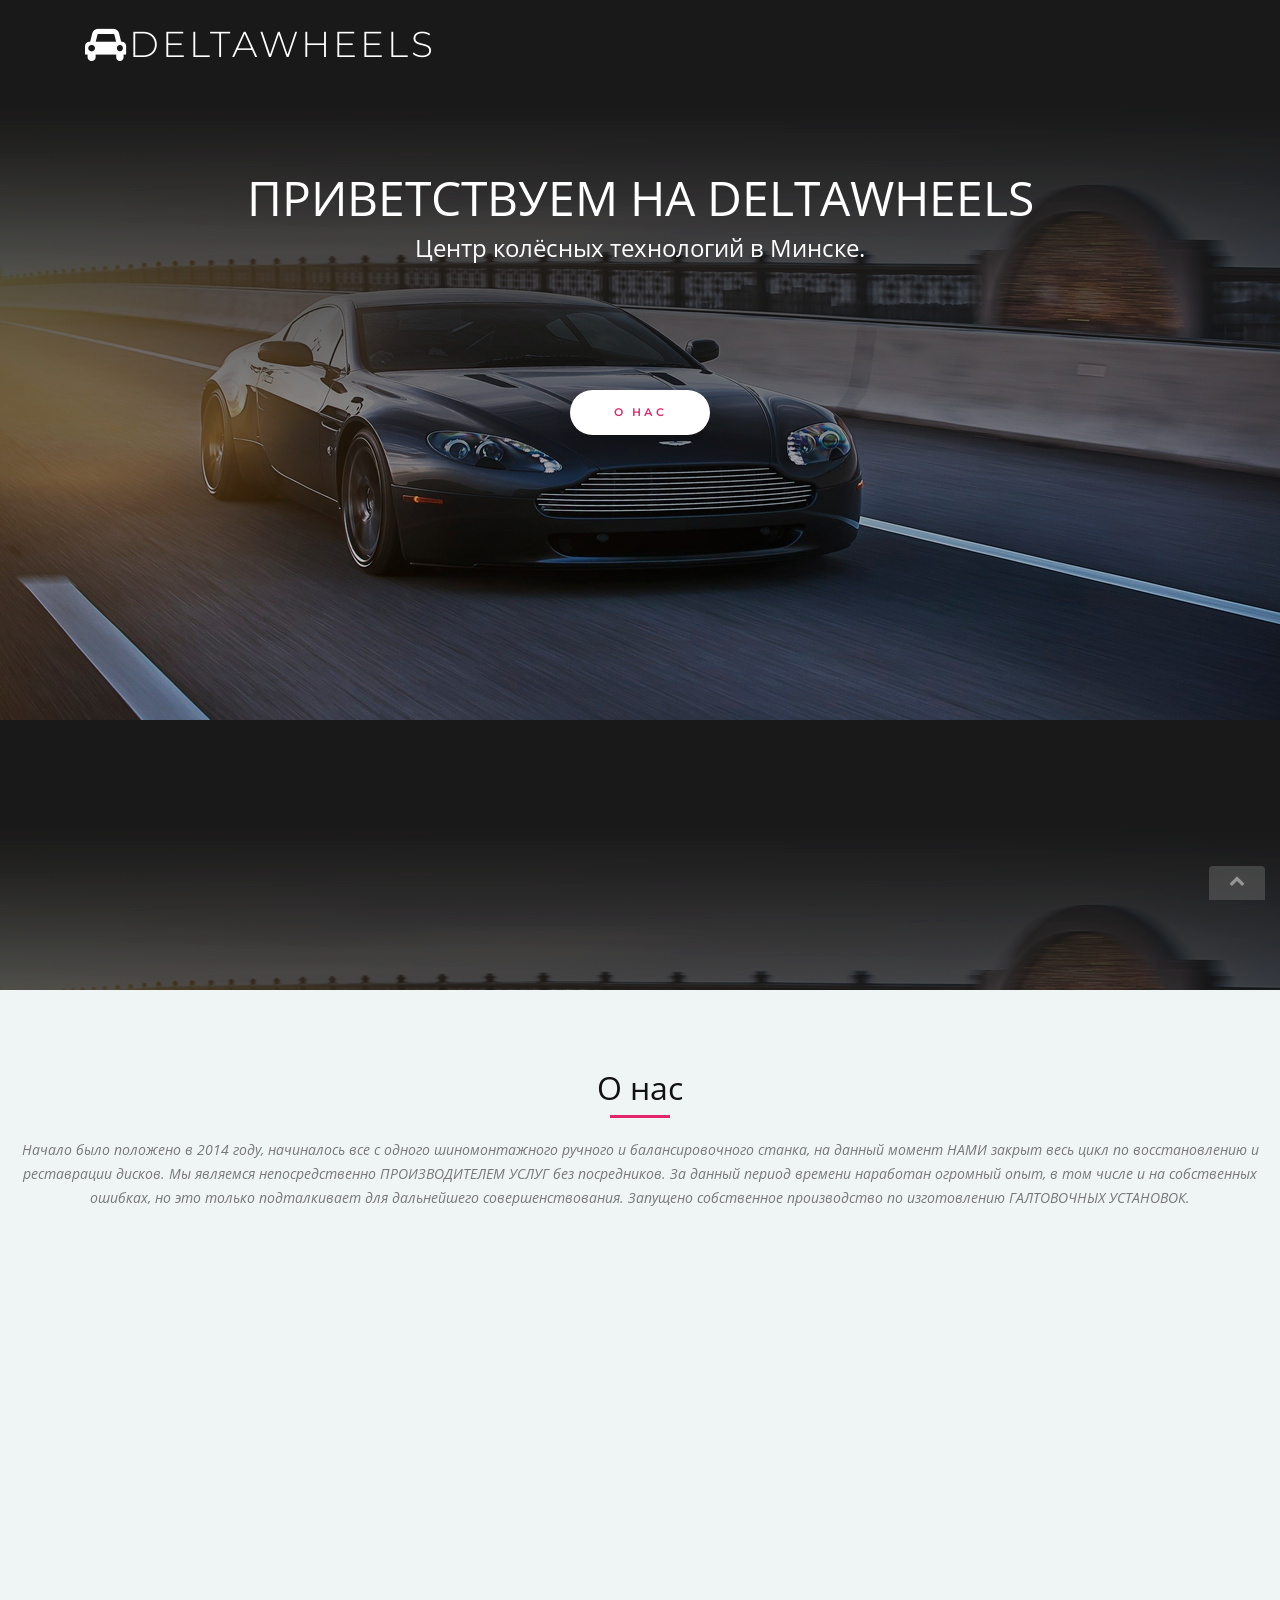
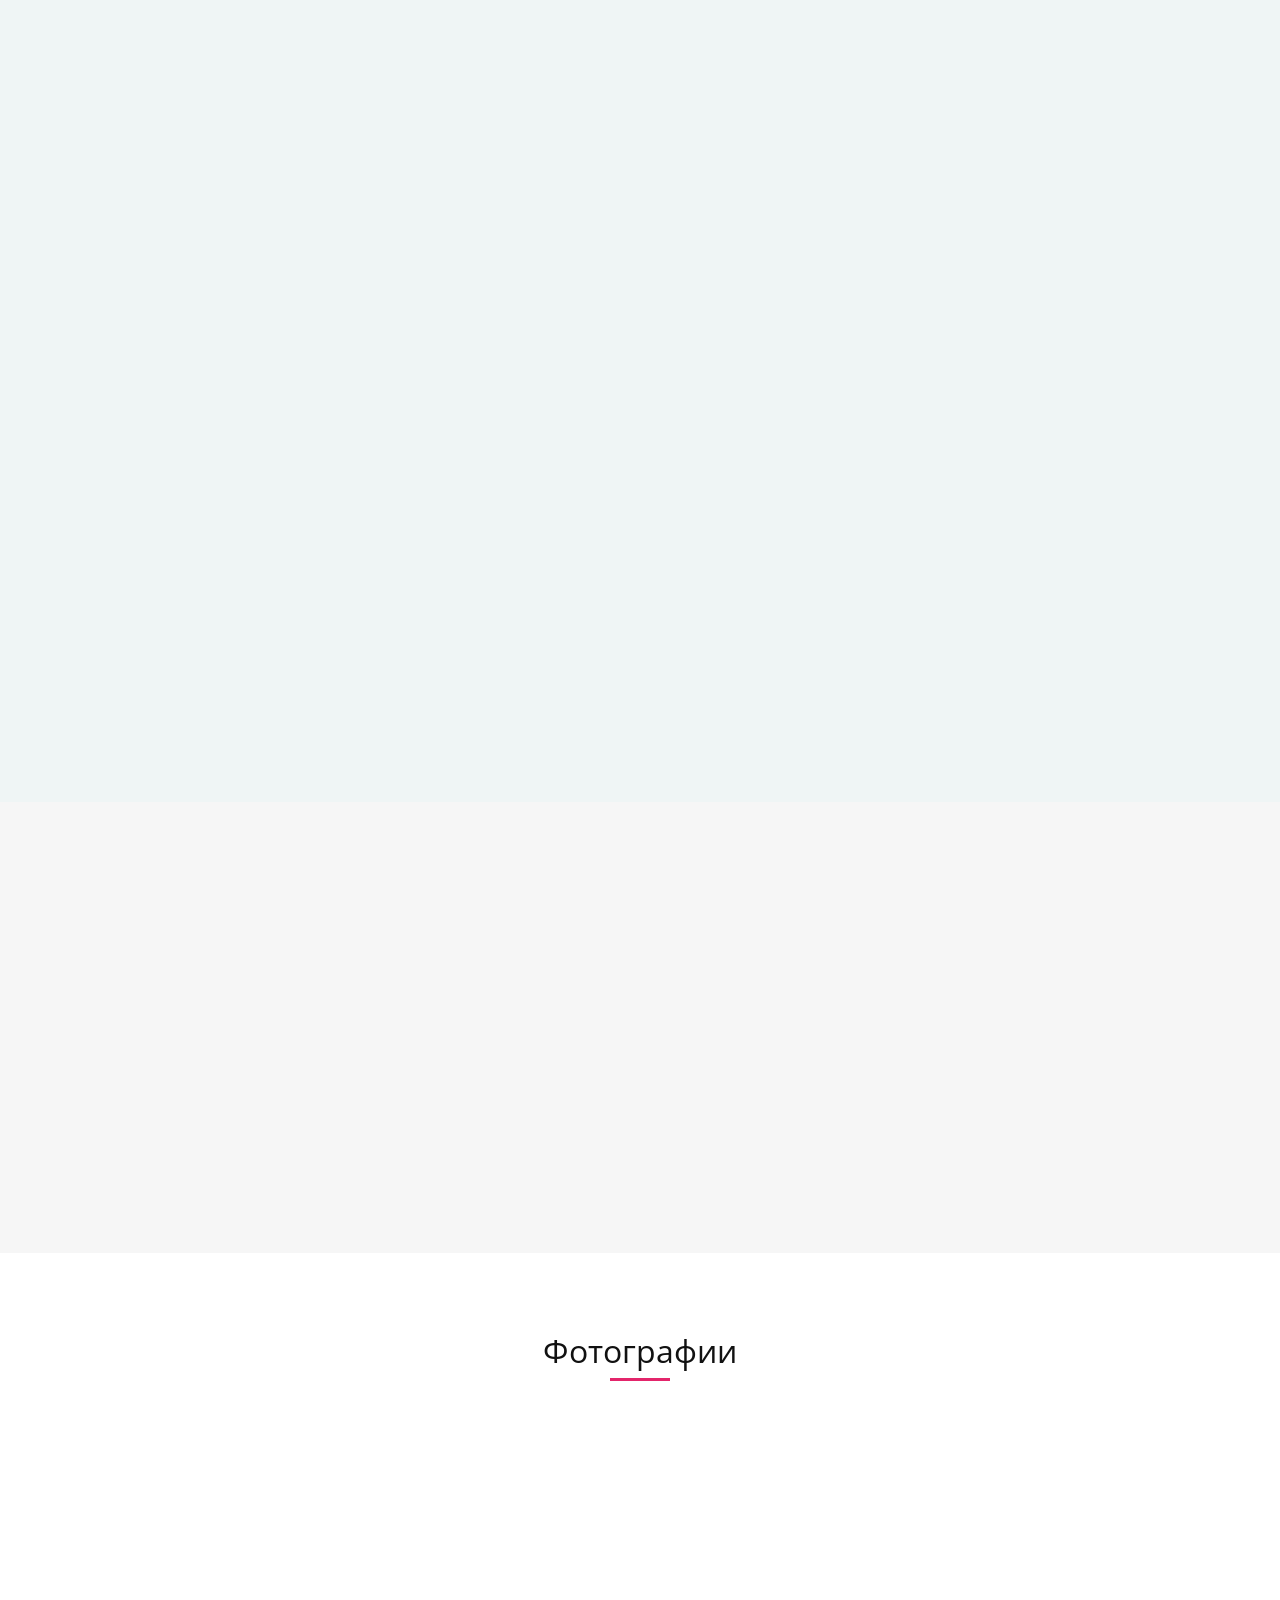
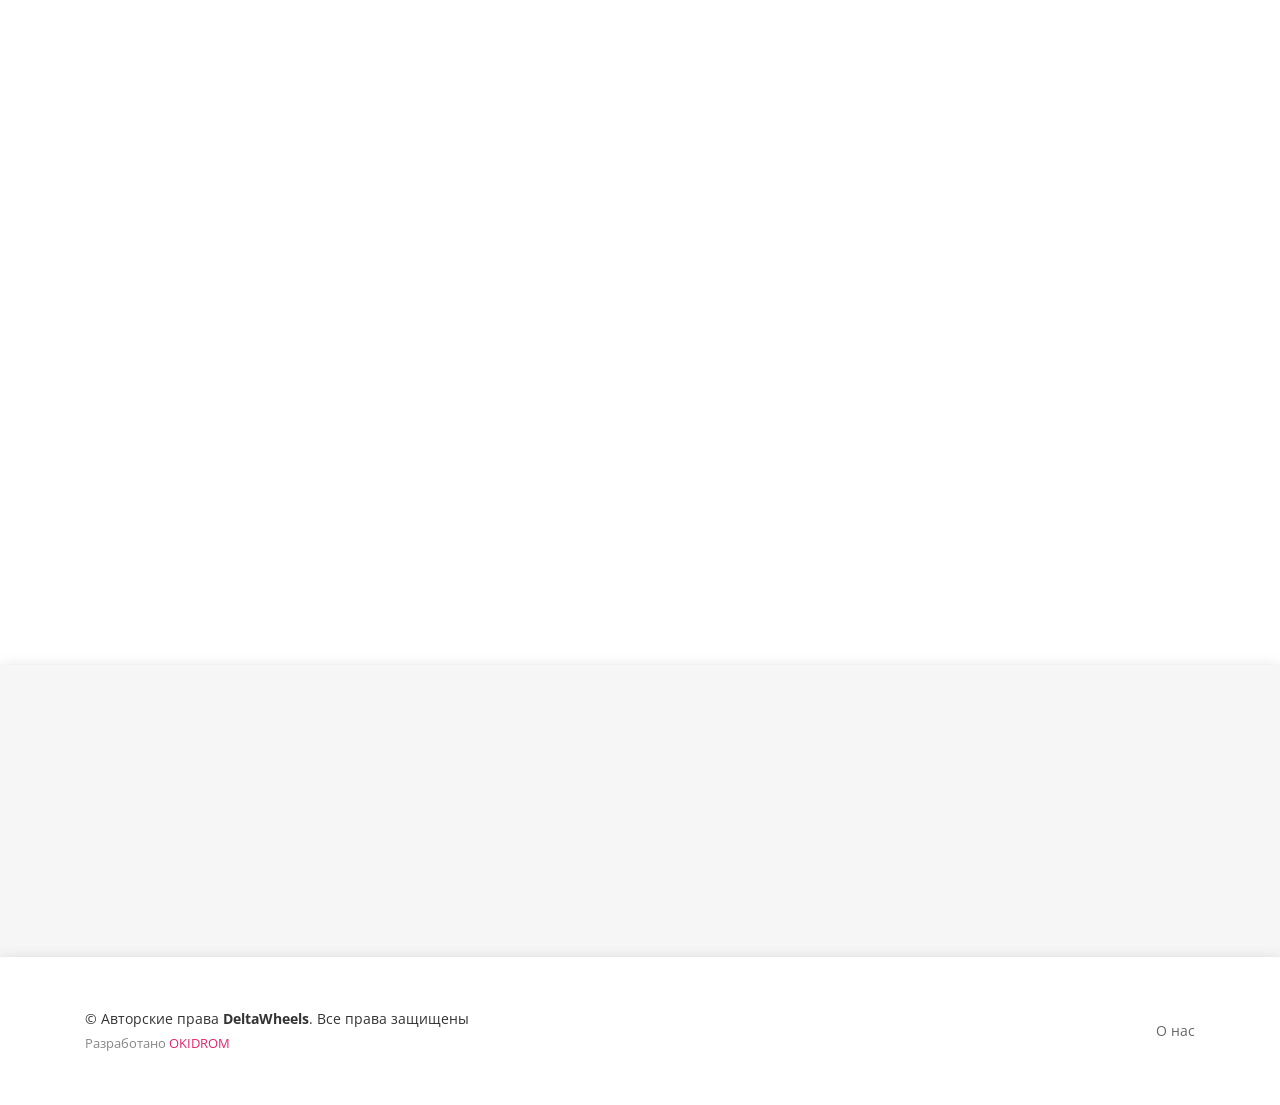
==== commit b6f2ffcc: "1" ====
--- a/index.html
+++ b/index.html
@@ -28,6 +28,49 @@
   <!-- Main Stylesheet File -->
   <link href="css/style.css" rel="stylesheet">
 
+  <link href="components\com_sppagebuilder\assets\css\font-awesome.min.css" rel="stylesheet" type="text/css">
+  <link href="components\com_sppagebuilder\assets\css\animate.min.css" rel="stylesheet" type="text/css">
+  <link href="components\com_sppagebuilder\assets\css\sppagebuilder.css" rel="stylesheet" type="text/css">
+  <link href="components\com_sppagebuilder\assets\css\sppagecontainer.css" rel="stylesheet" type="text/css">
+  <link href="components\com_sppagebuilder\assets\css\magnific-popup.css" rel="stylesheet" type="text/css">
+  <link href="templates\autocare\css\bootstrap.min.css" rel="stylesheet" type="text/css">
+  <link href="templates\autocare\css\font-awesome.min.css" rel="stylesheet" type="text/css">
+  <link href="templates\autocare\css\legacy.css" rel="stylesheet" type="text/css">
+  <link href="templates\autocare\css\template.css" rel="stylesheet" type="text/css">
+  <link href="templates\autocare\css\presets\preset3.css" rel="stylesheet" type="text/css" class="preset">
+  <link href="templates\autocare\css\custom.css" rel="stylesheet" type="text/css">
+  <link href="plugins\system\helix3\assets\css\pagebuilder.css" rel="stylesheet" type="text/css">
+  <link href="templates\autocare\css\frontend-edit.css" rel="stylesheet" type="text/css">
+  <style type="text/css">
+.sp-page-builder .page-content #section-id-1490202933959{margin:0px 0px 0px 0px;padding:0px 0px 90px 0px;background-color:rgba(246, 246, 246, 1);}
+#sppb-addon-1490280942295 .sppb-empty-space {padding-bottom: 5px;}
+.sp-page-builder .page-content #section-id-1490202933961{margin:0px 0px 0px 0px;padding:0px 0px 0px 0px;}
+.sp-page-builder .page-content #section-id-1553441952932{margin:0px 0px 0px 0px;padding:0px 0px 0px 0px;}
+.sp-page-builder .page-content #section-id-1490313003177{margin:0px 0px 0px 0px;padding:100px 0px 0px 0px;background-image:url(images/2019/03/26/disk9.jpg);background-repeat:no-repeat;background-size:cover;background-attachment:fixed;background-position:50% 50%;}
+.sp-page-builder .page-content #section-id-1490313003179{margin:0px 0px 0px 0px;padding:10px 0px 0px 0px;}
+
+.sp-page-builder .page-content #section-id-1491001296684{margin:0px 0px 0px 0px;padding:90px 0px 90px 0px;}
+.sp-page-builder .page-content #section-id-1491089056849{margin:0px 0px 0px 0px;padding:0px 0px 0px 0px;}
+#sppb-addon-1491089056870 .sppb-addon-image-overlay{background-color: rgba(0, 0, 0, 0.6);}
+#sppb-addon-1491089056875 .sppb-addon-image-overlay{background-color: rgba(0, 0, 0, 0.6);}
+.sp-page-builder .page-content #section-id-1491089056856{margin:0px 0px 0px 0px;padding:0px 0px 0px 0px;}
+#sppb-addon-1491089056894 .sppb-addon-image-overlay{background-color: rgba(0, 0, 0, 0.6);}
+#sppb-addon-1491089056889 .sppb-addon-image-overlay{background-color: rgba(0, 0, 0, 0.6);}
+#sppb-addon-1491089056884 .sppb-addon-image-overlay{background-color: rgba(0, 0, 0, 0.6);}
+.sp-page-builder .page-content #section-id-1553950695597{margin:0px 0px 0px 0px;padding:50px 0px 50px 0px;}
+.sp-page-builder .page-content #section-id-1553949135728{margin:0px 0px 0px 0px;padding:50px 0px 50px 0px;}
+.sp-page-builder .page-content #section-id-1553557282232{margin:0px 0px 0px 0px;padding:50px 0px 50px 0px;}
+.sp-page-builder .page-content #section-id-1491176089203{margin:0px 0px 0px 0px;padding:70px 0px 60px 0px;}
+.sp-page-builder .page-content #section-id-1491176089210{margin:0px 0px 0px 0px;padding:0px 0px 0px 0px;}
+body{font-family:Open Sans, sans-serif; font-weight:300; }
+h1{font-family:Open Sans, sans-serif; font-weight:800; }
+h2{font-family:Open Sans, sans-serif; font-weight:600; }
+h3{font-family:Open Sans, sans-serif; font-weight:normal; }
+h4{font-family:Open Sans, sans-serif; font-weight:normal; }
+h5{font-family:Open Sans, sans-serif; font-weight:600; }
+h6{font-family:Open Sans, sans-serif; font-weight:600; }
+#sp-bottom{ background-image:url("images/footer-area.jpg");background-repeat:no-repeat;background-size:cover;background-attachment:scroll;background-position:50% 0;background-color:#f5f5f5;padding:63px 0px 120px 0px; }
+  </style>
   <!-- ============================================================================================================== -->
 </head>
 <body>
@@ -48,58 +91,573 @@
   <!--==========================
     Интро
   ============================-->
-  <section style="background: -webkit-linear-gradient(63deg, #151515 5px, transparent 5px) 0 5px,
-            -webkit-linear-gradient(243deg, #151515 5px, transparent 5px) 10px 0px,
-            -webkit-linear-gradient(63deg, #222 5px, transparent 5px) 0px 10px,
-            -webkit-linear-gradient(243deg, #222 5px, transparent 5px) 10px 5px,
-            -webkit-linear-gradient(0deg, #1b1b1b 10px, transparent 10px),
-            -webkit-linear-gradient(#1d1d1d 25%, #1a1a1a 25%, #1a1a1a 50%, transparent 50%, transparent 75%, #242424 75%, #242424);
-background: -moz-linear-gradient(63deg, #151515 5px, transparent 5px) 0 5px,
-            -moz-linear-gradient(243deg, #151515 5px, transparent 5px) 10px 0px,
-            -moz-linear-gradient(63deg, #222 5px, transparent 5px) 0px 10px,
-            -moz-linear-gradient(243deg, #222 5px, transparent 5px) 10px 5px,
-            -moz-linear-gradient(0deg, #1b1b1b 10px, transparent 10px),
-            -moz-linear-gradient(#1d1d1d 25%, #1a1a1a 25%, #1a1a1a 50%, transparent 50%, transparent 75%, #242424 75%, #242424);
-background: linear-gradient(27deg, #151515 5px, transparent 5px) 0 5px,
-            linear-gradient(207deg, #151515 5px, transparent 5px) 10px 0px,
-            linear-gradient(27deg, #222 5px, transparent 5px) 0px 10px,
-            linear-gradient(207deg, #222 5px, transparent 5px) 10px 5px,
-            linear-gradient(90deg, #1b1b1b 10px, transparent 10px),
-            linear-gradient(#1d1d1d 25%, #1a1a1a 25%, #1a1a1a 50%, transparent 50%, transparent 75%, #242424 75%, #242424);
-background-size: 20px 20px;
-background-color: #131313;" id="intro">
+  <section style="background-image: url('img/background.png');" id="intro">
 
     <div class="intro-text">
       <h2>Приветствуем на DeltaWheels</h2>
       <p>Центр колёсных технологий в Минске.</p>
-      <div class="sex">
-<style>
-.sex a {
-  font-size: 90px;
-  display: inline-block;
-  background: #fff;
-  color: #e3256b;
-  line-height: 1;
-  padding: 30px 0;
-  margin-right: 4px;
-  border-radius: 50%;
-  text-align: center;
-  width: 150px;
-  height: 150px;
-  transition: 0.3s;
-  border: 1px 
-  solid #e3256be3256b;
-  margin: 30px 0 70px 0;
-  background: #e3256b;
-  color: #fff;
-}
-</style>
-                <a href="mobile.html" class="mobile"><i class="fa fa-mobile"></i></a>
-                <a href="computer.html" class="desktop"><i class="fa fa-desktop"></i></a>
+          <div>
+      <a href="#main" class="floating-button">О нас</a>
     </div>
     </div>
 
+<!--    <div class="product-screens">
+
+      <div class="product-screen-1" data-aos="fade-up" data-aos-delay="400">
+        <img src="img/product-screen-1.png" alt="">
+      </div>
+
+      <div class="product-screen-2" data-aos="fade-up" data-aos-delay="200">
+        <img src="img/product-screen-2.png" alt="">
+      </div>
+
+      <div class="product-screen-3" data-aos="fade-up">
+        <img src="img/product-screen-3.png" alt="">
+      </div>
+
+    </div>-->
   </section>
+
+  <main id="main">
+
+    <!--==========================
+      О нас
+    ============================-->
+    <section id="about" class="section-bg">
+      <div class="container-fluid">
+        <div class="section-header">
+          <h3 class="section-title">О нас</h3>
+          <span class="section-divider"></span>
+          <p class="section-description">
+            Начало было положено в 2014 году, начиналось все с одного шиномонтажного ручного  и балансировочного  станка, на данный момент НАМИ закрыт весь цикл по восстановлению и реставрации дисков. Мы являемся непосредственно ПРОИЗВОДИТЕЛЕМ УСЛУГ без посредников. За данный период времени наработан огромный опыт, в том числе и на собственных ошибках, но это только подталкивает для дальнейшего совершенствования.
+Запущено собственное производство по изготовлению ГАЛТОВОЧНЫХ УСТАНОВОК.
+
+          </p>
+          <div class="row">
+          <div data-aos="fade-left">
+            <iframe 
+            width="560" 
+            height="315" 
+            src="https://www.youtube.com/embed/9Q4Q2HjmNF4" 
+            title="YouTube video player" 
+            frameborder="0" 
+            allow="accelerometer; autoplay; clipboard-write; encrypted-media; gyroscope; picture-in-picture" 
+            allowfullscreen>
+              
+            </iframe>
+          </div>
+        </div>
+        </div>
+      </div>
+    </section>
+
+    <!--USLUGI-->
+
+    <section id="section-id-1490313003177" class="section-bg">
+            <div data-aos="flip-left" class="container-fluid">
+        <div class="section-header">
+
+          <!-- ОКОШКИ МОДАЛЬНЫЕ -->
+
+          <div id="remontco" class="modal">
+    <div class="modal__content">
+        <h1>Ремонт ЦО,Расточка ЦО</h1>
+
+        <p>
+            С течением времени на некоторых дисках разбивается центральное отверстие, из-за чего появляется вибрация на скоростях. 
+        </p>
+        <p>
+          ФОТО-1
+        </p>
+        <p>
+          Решение вопроса заключается в изготовлении РЕМОНТНЫХ КОЛЕЦ из АЛЮМИНИЯ с четким внутренним диаметром под конкретную машину. Внешний размер кольца зависит от степени повреждения  ЦЕНТРАЛЬНОГО ОТВЕРСТИЯ. Растачивается  центральное на диске токарном станке с ЧПУ, запресовывается  ремонтное кольцо и вопрос закрывается.
+        </p>
+        <p>
+          ВИДЕО
+          <table>
+    <tr>
+        <td>работа</td>
+        <td>цена</td>
+    </tr>
+    <tr>
+        <td>ремонтные, центровочные кольца (алюминий)</td>
+        <td>80</td>
+    </tr>
+    <tr>
+        <td>расточка цо (зависит от величины расточки и диаметра</td>
+        <td>80-120</td>
+    </tr>
+    <tr>
+        <td>расточка цо (под ремонтные кольца с запрессовкой</td>
+        <td>100</td>
+    </tr>
+    <tr>
+        <td>изготовление проставок (до 20мм)</td>
+        <td>250</td>
+    </tr>
+    <tr>
+        <td>изготовление адаптеров (с комплектом крепежа)</td>
+        <td>550</td>
+    </tr>
+</table>
+        </p>
+        <p>
+          ФОТО-3
+        </p>
+
+        <div class="modal__footer">
+            Контактный номер телефона:+375-29-378-74-23
+        </div>
+
+        <a href="#section-id-1490313003177" class="modal__close">&times;</a>
+    </div>
+</div>
+
+<!--       fnjfnajnkjsndjnal;dnjdnajnwdnakjwnd          -->
+
+          <h3 class="section-title">Услуги</h3>
+          <span class="section-divider"></span>
+<section id="section-id-1490313003177" class="sppb-section ">
+  <div class="sppb-row-container">
+    <div class="sppb-row">
+      <div class="sppb-col-md-12">
+    <div id="column-id-1490313003178" class="sppb-column">
+      <div class="sppb-column-addons">
+  <div id="sppb-addon-1490313003183" class="clearfix">
+    <div class="sppb-addon sppb-addon-text-block sppb-text-left wheel-work">
+    <div class="sppb-addon-content">       
+  </div>
+</div>
+</div>
+<div id="section-id-1490313003179" class="sppb-section ">
+  <div class="sppb-container-inner">
+    <div class="sppb-row">
+    <div class="sppb-col-md-12">
+      <div id="column-id-1490313003180" class="sppb-column">
+        <div class="sppb-column-addons">
+          <div id="sppb-addon-1490313003205" class="clearfix">
+            <div class="sppb-addon sppb-addon-tab wheel-work-left">
+        <div class="sppb-addon-content sppb-tab">
+          <ul class="sppb-nav sppb-nav-vertical">
+          <li class="active"><a data-toggle="sppb-tab" href="#sppb-tab-1490313003205">
+            <i class="fa fa-automobile"></i> 
+            <div class="title">
+<h3>ПОЛИМЕРНАЯ ПОКРАСКА</h3>
+<h6>Текст</h6>
+</div></a></li><li class=""><a data-toggle="sppb-tab" href="#sppb-tab-1490313003206"><i class="fa fa-crosshairs"></i> <div class="title">
+<h3>Правка дисков</h3>
+<h6>Восстановление недостающих элементов</h6>
+</div></a></li><li class=""><a data-toggle="sppb-tab" href="#sppb-tab-1490313003207"><i class="fa fa-paint-brush"></i> <div class="title">
+<h3>Алмазная проточка</h3>
+<h6>Текст</h6>
+</div></a></li><li class=""><a data-toggle="sppb-tab" href="#sppb-tab-1490313003208"><i class="fa fa-life-bouy"></i> <div class="title">
+<h3>Полировка</h3>
+<h6>Текст</h6>
+</div></a></li><li class=""><a data-toggle="sppb-tab" href="#sppb-tab-1490313003209"><i class="fa fa-bullseye"></i> <div class="title">
+<h3>РЕМОНТ ЦО, РАСТОЧКА ЦО</h3>
+<h6>Изготовление центровочных колец и проставок</h6>
+</div></a></li></ul><div class="sppb-tab-content sppb-nav-vertical-content"><div id="sppb-tab-1490313003205" class="sppb-tab-pane sppb-fade active in"><div class="col-lg-6 col-md-12 col-sm-12 col-xs-12">
+<div class="img-holder">
+<img src="img\uslugifoto\pokraska.jpg" alt="Покраска дисков">
+</div>
+</div>
+
+<div class="col-lg-6 col-md-12 col-sm-12 col-xs-12">
+<div class="content">
+<h4>ПОКРАСКА ДИСКОВ</h4>
+<p>Красивые и аккуратные диски прибавляют любому автомобилю БОЛЬШОЙ ПЛЮС к внешнему виду. Но, к сожалению, дорога это достаточно агрессивная среда, чтобы ДИСКИ оставались в первозданном виде ВСЕГДА. </p>
+</div>
+<table>
+    <tr>
+        <td>диаметр</td>
+        <td>цена (полимер)</td>
+        <td>цена (термоэмаль и кэнди цвета)</td>
+    </tr>
+    <tr>
+        <td>13-16</td>
+        <td>350</td>
+        <td>500</td>
+    </tr>
+    <tr>
+        <td>17</td>
+        <td>400</td>
+        <td>600</td>
+    </tr>
+    <tr>
+        <td>18</td>
+        <td>430</td>
+        <td>650</td>
+    </tr>
+    <tr>
+        <td>19</td>
+        <td>450</td>
+        <td>700</td>
+    </tr>
+    <tr>
+        <td>20</td>
+        <td>550</td>
+        <td>750</td>
+    </tr>
+    <tr>
+        <td>21</td>
+        <td>600</td>
+        <td>800</td>
+    </tr>
+    <tr>
+        <td>22</td>
+        <td>650</td>
+        <td>850</td>
+    </tr>
+</table>
+</div>
+
+<div class="col-lg-12 col-md-12 col-sm-12 col-xs-12">
+<div class="single-list-item">
+<ul class="triple">
+<li><i class="fa fa-check" aria-hidden="true"></i>Цвета</li>
+<li><i class="fa fa-check" aria-hidden="true"></i>Цвета</li>
+<li><i class="fa fa-check" aria-hidden="true"></i>Цвета</li>
+<li><i class="fa fa-check" aria-hidden="true"></i>Цвета</li>
+<li><i class="fa fa-check" aria-hidden="true"></i>Цвета</li>
+<li><i class="fa fa-check" aria-hidden="true"></i>Цвета</li>
+<li><i class="fa fa-check" aria-hidden="true"></i>Цвета</li>
+<li><i class="fa fa-check" aria-hidden="true"></i>Цвета</li>
+</ul>
+</div>
+</div>
+<div class="col-lg-12 col-md-12 col-sm-12 col-xs-12">
+<div class="button">
+ <a class="aut-cr-btn" href="#">Подробнее</a>
+</div>
+</div></div><div id="sppb-tab-1490313003206" class="sppb-tab-pane sppb-fade"><div class="col-lg-6 col-md-12 col-sm-12 col-xs-12">
+<div class="img-holder">
+<img src="img\uslugifoto\bienit.png" alt="Awesome Image">
+</div>
+</div>
+
+<div class="col-lg-6 col-md-12 col-sm-12 col-xs-12">
+<div class="content">
+<h4>ПРАВКА ДИСКОВ</h4>
+<p>Очень ВАЖНЫЙ вопрос по теме «Восстановления ДИСКОВ» - это ПРАВКА ГЕОМЕТРИИ, т.к. без правильного вращения колеса все старания по покраске сводятся к «НУЛЮ». Какими бы КРАСИВЫЕ колеса не были, но если после установки на авто, машину трясёт на скоростях  –УДОВОЛЬСТВИЯ от этого нет никого, если не сказать больше.</p>
+</div>
+<table>
+    <tr>
+        <td>работа</td>
+        <td>цена</td>
+    </tr>
+    <tr>
+        <td>правка радиального биения</td>
+        <td>от 60</td>
+    </tr>
+    <tr>
+        <td>правка осевого биения</td>
+        <td>от 100</td>
+    </tr>
+    <tr>
+        <td>восстановления недостающих элементов зависит от сложности</td>
+        <td>от 160</td>
+    </tr>
+</table>
+</div>
+
+<div class="col-lg-12 col-md-12 col-sm-12 col-xs-12">
+<div class="single-list-item">
+<ul class="triple">
+
+</ul>
+</div>
+</div>
+<div class="col-lg-12 col-md-12 col-sm-12 col-xs-12">
+<div class="button">
+ <a class="aut-cr-btn" href="#">Подробнее</a>
+ </div>
+  </div></div><div id="sppb-tab-1490313003207" class="sppb-tab-pane sppb-fade"><div class="col-lg-6 col-md-12 col-sm-12 col-xs-12">
+<div class="img-holder">
+<img src="img\uslugifoto\almprotochka.png" alt="Awesome Image">
+</div>
+</div>
+
+<div class="col-lg-6 col-md-12 col-sm-12 col-xs-12">
+<div class="content">
+<h4>АЛМАЗНАЯ ПРОТОЧКА</h4>
+<p>Большая часть дисков на данный момент имеет по заводу двухцветную окраску, один цвет это краска, а второй цвет – это проточенная лицевая часть диска до блеска.</p>
+</div>
+<table>
+    <tr>
+        <td>диаметр</td>
+        <td>цена</td>
+    </tr>
+    <tr>
+        <td>до 18</td>
+        <td>250</td>
+    </tr>
+    <tr>
+        <td>до 20</td>
+        <td>300</td>
+    </tr>
+    <tr>
+        <td>21 и больше</td>
+        <td>350</td>
+    </tr>
+    <tr>
+        <td>проточка полок</td>
+        <td>200-350 (зависит от сложности и ширины)</td>
+    </tr>
+</table>
+</div>
+
+<div class="col-lg-12 col-md-12 col-sm-12 col-xs-12">
+<div class="single-list-item">
+<ul class="triple">
+<li><i class="fa fa-check" aria-hidden="true"></i>Черный глянец</li>
+<li><i class="fa fa-check" aria-hidden="true"></i>Серебро без зерна</li>
+<li><i class="fa fa-check" aria-hidden="true"></i>Кислотный цвет</li>
+<li><i class="fa fa-check" aria-hidden="true"></i>Графиты светлые</li>
+<li><i class="fa fa-check" aria-hidden="true"></i>Графиты с зерном</li>
+<li><i class="fa fa-check" aria-hidden="true"></i>Медь, Латунь</li>
+<li><i class="fa fa-check" aria-hidden="true"></i>Графиты без зерна</li>
+<li><i class="fa fa-check" aria-hidden="true"></i>Хром, Золото</li>
+</ul>
+</div>
+</div>
+<div class="col-lg-12 col-md-12 col-sm-12 col-xs-12">
+<div class="button">
+ <a class="aut-cr-btn" href="#">Подробнее</a>
+ </div>
+  </div></div><div id="sppb-tab-1490313003208" class="sppb-tab-pane sppb-fade"><div class="col-lg-6 col-md-12 col-sm-12 col-xs-12">
+<div class="img-holder">
+<img src="img\uslugifoto\polirovka.png" alt="Awesome Image">
+</div>
+</div>
+
+<div class="col-lg-6 col-md-12 col-sm-12 col-xs-12">
+<div class="content">
+<h4>ПОЛИРОВКА ДИСКОВ И ПОЛОК.</h4>
+<p>Полировка полок дисков производится на специальном станке с предварительной подготовкой как с помощью хим смывок старого ЛКП, так и с помощью пескоструйной обработки поверхности, постепенной шлифовкой наждачными полотнами различной зернистости – от более грубых до более мягких. Данный процесс является предшествующим процессу полировки как до зеркального, так и до полуматового блеска, по желанию заказчика.</p>
+</div>
+<table>
+    <tr>
+        <td>работа</td>
+        <td>цена</td>
+    </tr>
+    <tr>
+        <td>полировка
+лицевой поверхности диска</td>
+        <td>от 300</td>
+    </tr>
+    <tr>
+        <td>полировка
+полок</td>
+        <td>от 350</td>
+    </tr>
+    <tr>
+        <td>нанесение
+спецлака</td>
+        <td>от 200-250</td>
+    </tr>
+    <tr>
+        <td>галтовка
+дисков</td>
+        <td>1300-1600 (от состояния и диаметра</td>
+    </tr>
+    <tr>
+        <td>изготовление галтовочных установок под заказ<br></td>
+        <td>13000 до 15000</td>
+    </tr>
+</table>
+</div>
+
+<div class="col-lg-12 col-md-12 col-sm-12 col-xs-12">
+<div class="single-list-item">
+<ul class="triple">
+<li><i class="fa fa-check" aria-hidden="true"></i>Черный глянец</li>
+<li><i class="fa fa-check" aria-hidden="true"></i>Серебро без зерна</li>
+<li><i class="fa fa-check" aria-hidden="true"></i>Кислотный цвет</li>
+<li><i class="fa fa-check" aria-hidden="true"></i>Графиты светлые</li>
+<li><i class="fa fa-check" aria-hidden="true"></i>Графиты с зерном</li>
+<li><i class="fa fa-check" aria-hidden="true"></i>Медь, Латунь</li>
+<li><i class="fa fa-check" aria-hidden="true"></i>Графиты без зерна</li>
+<li><i class="fa fa-check" aria-hidden="true"></i>Хром, Золото</li>
+</ul>
+</div>
+</div>
+<div class="col-lg-12 col-md-12 col-sm-12 col-xs-12">
+<div class="button">
+ <a class="aut-cr-btn" href="#">Подробнее</a>
+ </div>
+  </div></div><div id="sppb-tab-1490313003209" class="sppb-tab-pane sppb-fade"><div class="col-lg-6 col-md-12 col-sm-12 col-xs-12">
+<div class="img-holder">
+<img src="img\uslugifoto\remontco.png" alt="Awesome Image">
+</div>
+</div>
+
+<div class="col-lg-6 col-md-12 col-sm-12 col-xs-12">
+<div class="content">
+<h4>ПОКРАСКА СТУПИЧНЫХ КОЛПАЧКОВ.</h4>
+<p>Для маскировки ржавых и окисленных колесных болтов в одном случае, и для затемнения хромированных болтов при достижении полного Блэк Пакета во втором, наш сервис предлагает для установки пластиковые насадки различных цветов </p>
+<table>
+    <tr>
+        <td>работа</td>
+        <td>цена</td>
+    </tr>
+    <tr>
+        <td>ремонтные, центровочные кольца (алюминий)</td>
+        <td>80</td>
+    </tr>
+    <tr>
+        <td>расточка цо (зависит от величины расточки и диаметра</td>
+        <td>80-120</td>
+    </tr>
+    <tr>
+        <td>расточка цо (под ремонтные кольца с запрессовкой</td>
+        <td>100</td>
+    </tr>
+    <tr>
+        <td>изготовление проставок (до 20мм)</td>
+        <td>250</td>
+    </tr>
+    <tr>
+        <td>изготовление адаптеров (с комплектом крепежа)</td>
+        <td>550</td>
+    </tr>
+</table>
+</div>
+</div>
+
+<div class="col-lg-12 col-md-12 col-sm-12 col-xs-12">
+<div class="single-list-item">
+<ul class="triple">
+<li><i class="fa fa-check" aria-hidden="true"></i>Черный глянец</li>
+<li><i class="fa fa-check" aria-hidden="true"></i>Серебро без зерна</li>
+<li><i class="fa fa-check" aria-hidden="true"></i>Кислотный цвет</li>
+<li><i class="fa fa-check" aria-hidden="true"></i>Графиты светлые</li>
+<li><i class="fa fa-check" aria-hidden="true"></i>Графиты с зерном</li>
+<li><i class="fa fa-check" aria-hidden="true"></i>Медь, Латунь</li>
+<li><i class="fa fa-check" aria-hidden="true"></i>Графиты без зерна</li>
+<li><i class="fa fa-check" aria-hidden="true"></i>Хром, Золото</li>
+</ul>
+</div>
+</div>
+<div class="col-lg-12 col-md-12 col-sm-12 col-xs-12">
+<div class="button">
+ <a href="#remontco" class="aut-cr-btn">Подробнее</a>
+ </div>
+  </div>
+</div>
+</div>
+</div>
+</div>
+</div>
+</div>
+</div>
+</div>
+</div>
+</div>
+</div>
+</div>
+</div>
+</div>
+</div>
+</div>
+</div>
+</div>
+</section>
+    </section>
+    <!--==========================
+      Где мы находимся
+    ============================-->
+    <section data-aos="zoom-in" id="more-features" class="section-bg">
+      <div class="container">
+        <div class="section-header">
+          <h3 class="section-title">Где мы находимся</h3>
+          <span class="section-divider"></span>
+        </div>
+        <div class="row">
+		<!--ГУГЛ КАРТА -->
+				    <style>
+			.outline {
+			border: 3px solid gray;
+			padding: 0 0px;
+			}
+			</style>
+		<div class="outline">
+			<iframe
+			src="https://www.google.com/maps/embed?pb=!1m18!1m12!1m3!1d1176.998280834631!2d27.543810814760207!3d53.84292505392821!2m3!1f0!2f0!3f0!3m2!1i1024!2i768!4f13.1!3m3!1m2!1s0x46dbd1a914096fa3%3A0x3bc591c8e9476cad!2zRGVsdGFXaGVlbHMuYnkg0JDQu9C80LDQt9C90LDRjyDRiNC70LjRhNC-0LLQutCwLCDQv9GA0L7RgtC-0YfQutCwINCh0YLQsNC50LvQuNC90LMg0LTQuNGB0LrQvtCy!5e0!3m2!1sru!2sby!4v1621704893111!5m2!1sru!2sby"
+			width="1140"
+			height="350"
+			style="border:0;"
+			allowfullscreen=""
+			loading="lazy">
+			</iframe>
+        </div>
+      </div>
+    </section>
+
+    <!--==========================
+      Галерея
+    ============================-->
+    <section id="gallery">
+      <div class="container-fluid">
+        <div class="section-header">
+          <h3 class="section-title">Фотографии</h3>
+          <span class="section-divider"></span>
+        </div>
+
+        <div class="row no-gutters">
+
+          <div class="col-lg-4 col-md-6">
+            <div class="gallery-item" data-aos="fade-up">
+              <a href="img/gallery/gallery-3.jpg" class="gallery-popup">
+                <img src="img/gallery/gallery-3.jpg" alt="">
+              </a>
+            </div>
+          </div>
+
+          <div class="col-lg-4 col-md-6">
+            <div class="gallery-item" data-aos="fade-up">
+              <a href="img/gallery/gallery-4.jpg" class="gallery-popup">
+                <img src="img/gallery/gallery-4.jpg" alt="">
+              </a>
+            </div>
+          </div>
+
+          <div class="col-lg-4 col-md-6">
+            <div class="gallery-item" data-aos="fade-up">
+              <a href="img/gallery/gallery-5.jpg" class="gallery-popup">
+                <img src="img/gallery/gallery-5.jpg" alt="">
+              </a>
+            </div>
+          </div>
+
+          <div class="col-lg-4 col-md-6">
+            <div class="gallery-item" data-aos="fade-up">
+              <a href="img/gallery/gallery-6.jpg" class="gallery-popup">
+                <img src="img/gallery/gallery-6.jpg" alt="">
+              </a>
+            </div>
+          </div>
+
+          <div class="col-lg-4 col-md-6">
+            <div class="gallery-item" data-aos="fade-up">
+              <a href="img/gallery/gallery-7.jpg" class="gallery-popup">
+                <img src="img/gallery/gallery-7.jpg" alt="">
+              </a>
+            </div>
+          </div>
+
+          <div class="col-lg-4 col-md-6">
+            <div class="gallery-item" data-aos="fade-up">
+              <a href="img/gallery/gallery-8.jpg" class="gallery-popup">
+                <img src="img/gallery/gallery-8.jpg" alt="">
+              </a>
+            </div>
+          </div>
+
+        </div>
+
+      </div>
+    </section>
+
     <!--==========================
       Контакты
     ============================-->
@@ -183,5 +741,20 @@
 
   <!-- ГБС -->
   <script src="js/main.js"></script>
+    <script ENGINE=”text/javascript”>
+
+  if(screen.width <= 800){
+
+  location.href="mobile.html";
+
+  }
+  </script>
+  <script src="components\com_sppagebuilder\assets\js\sppagebuilder.js" type="text/javascript"></script>
+  <script src="components\com_sppagebuilder\assets\js\jquery.magnific-popup.min.js" type="text/javascript"></script>
+  <script src="templates\autocare\js\bootstrap.min.js" type="text/javascript"></script>
+  <script src="templates\autocare\js\jquery.sticky.js" type="text/javascript"></script>
+  <script src="templates\autocare\js\main.js" type="text/javascript"></script>
+  <script src="templates\autocare\js\custom.js" type="text/javascript"></script>
+  <script src="templates\autocare\js\frontend-edit.js" type="text/javascript"></script>
 </body>
 </html>
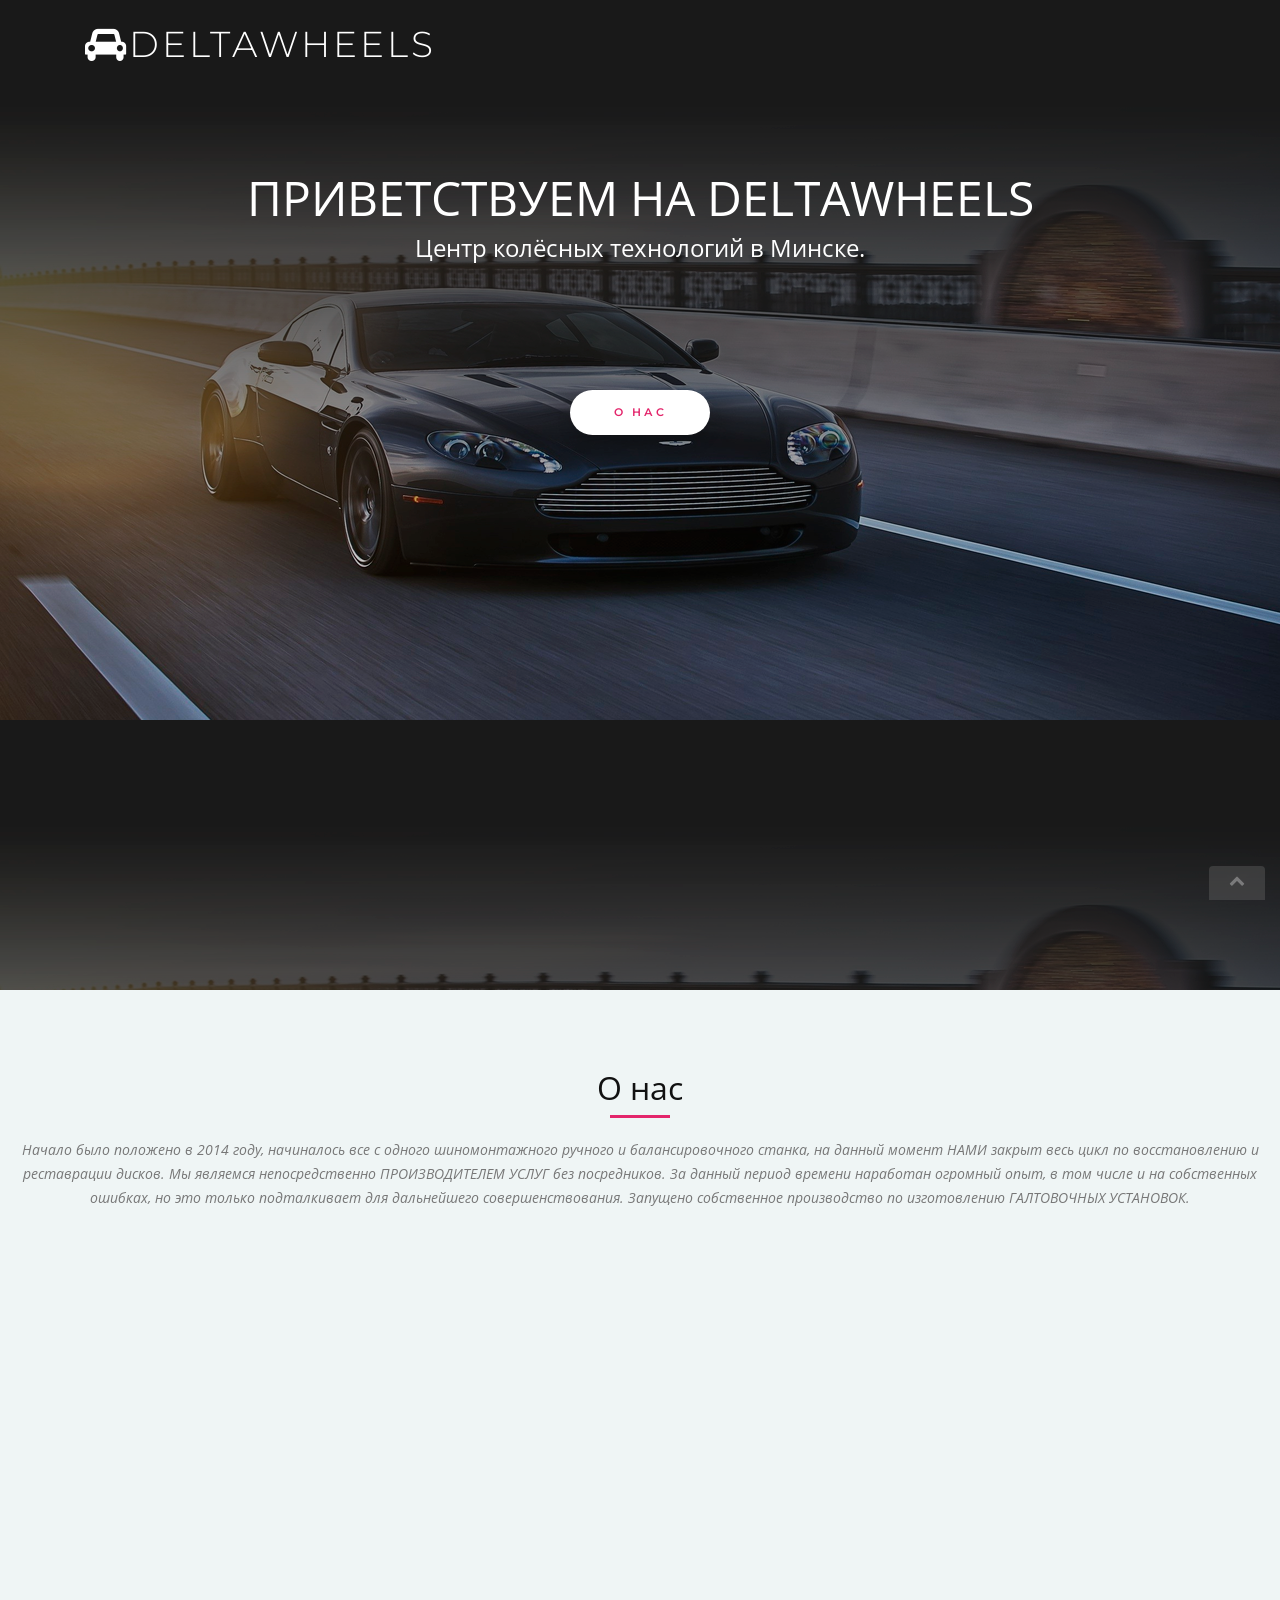
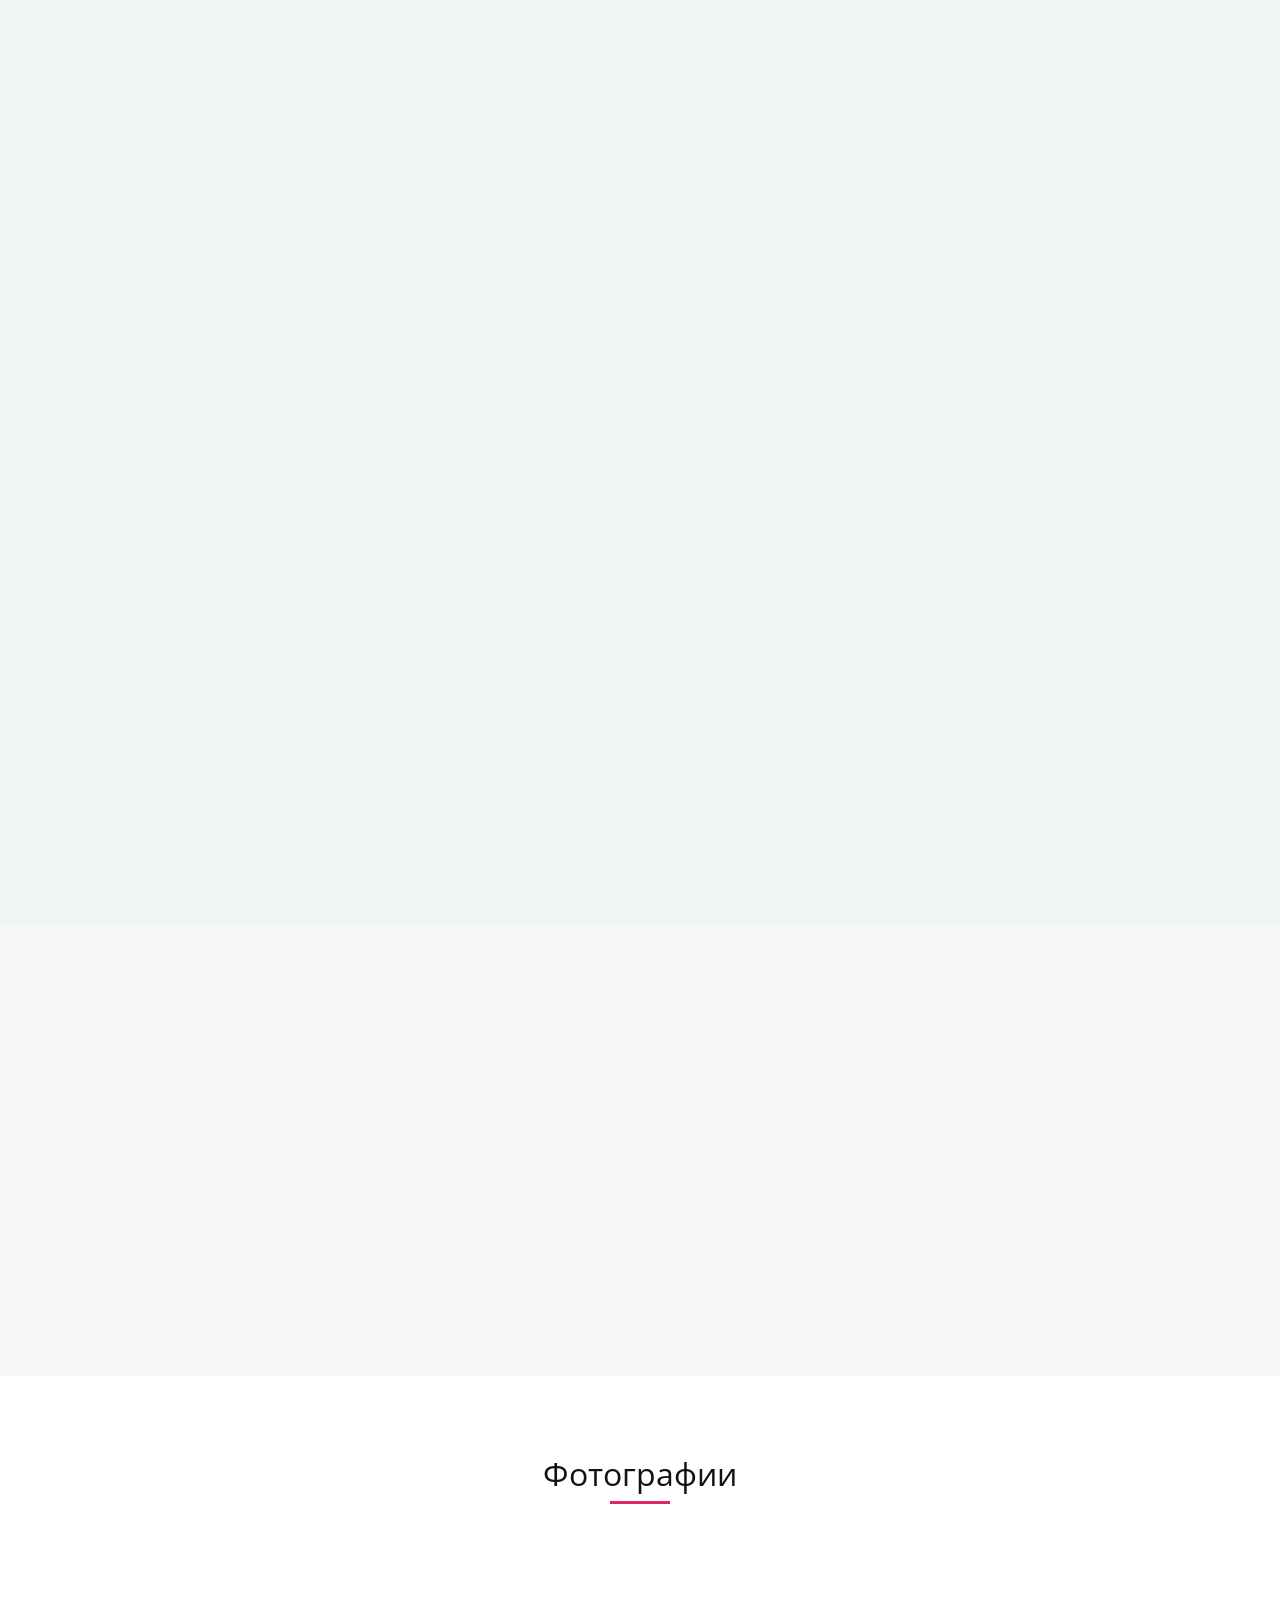
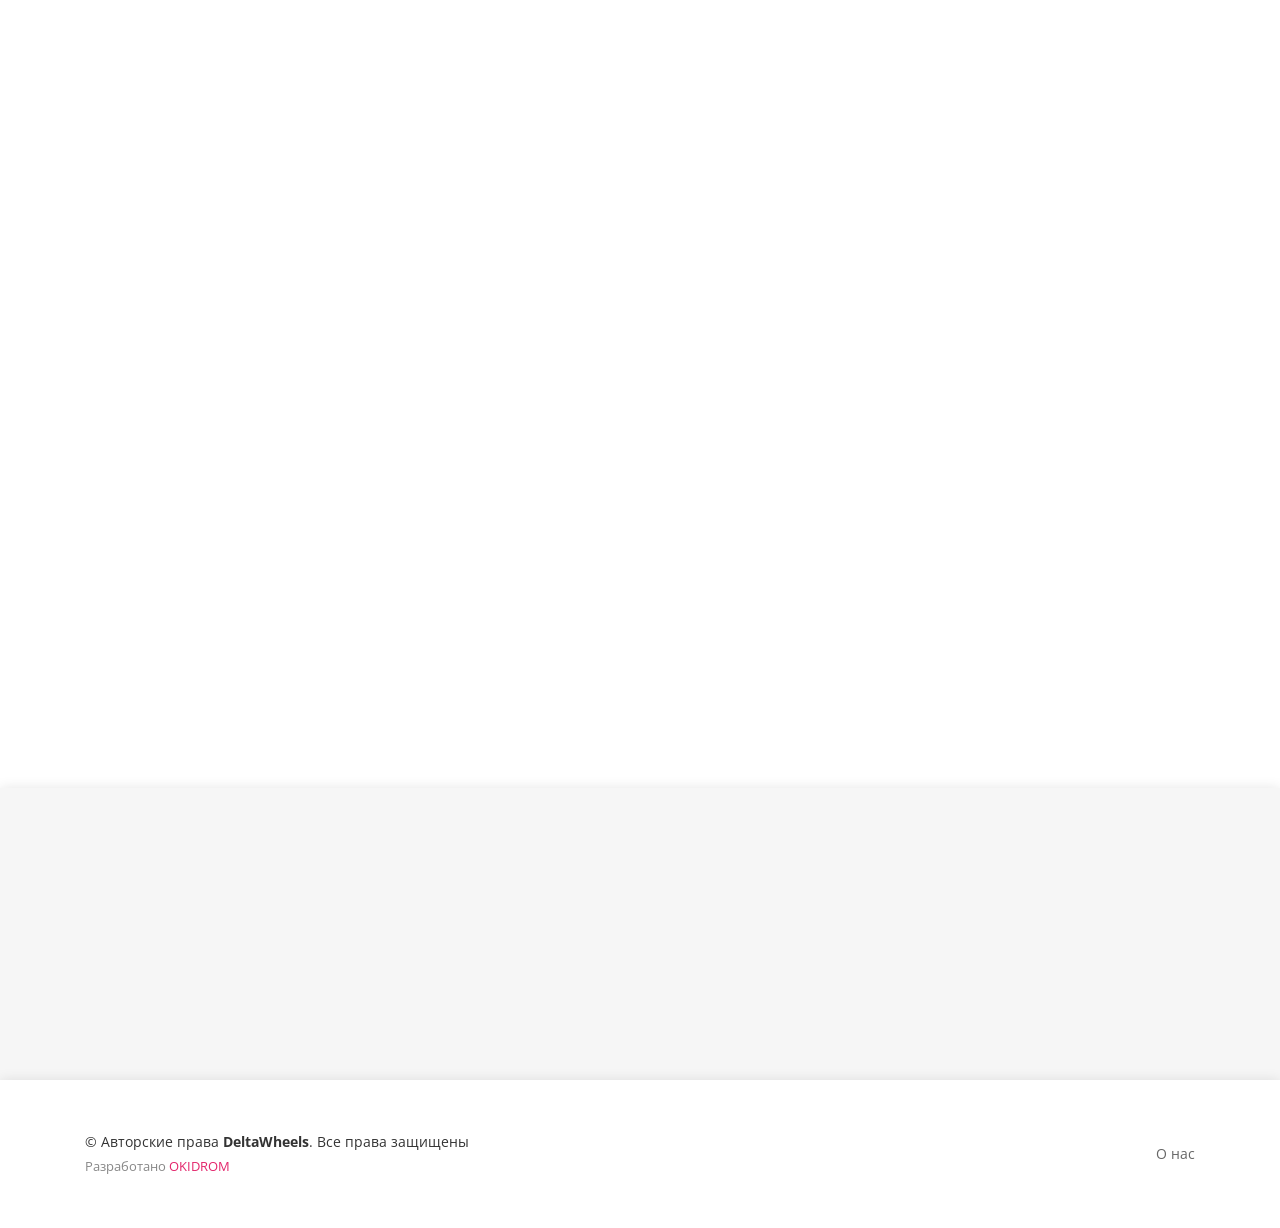
==== commit e676078c: "1" ====
--- a/index.html
+++ b/index.html
@@ -244,18 +244,35 @@
             <div class="title">
 <h3>ПОЛИМЕРНАЯ ПОКРАСКА</h3>
 <h6>Текст</h6>
-</div></a></li><li class=""><a data-toggle="sppb-tab" href="#sppb-tab-1490313003206"><i class="fa fa-crosshairs"></i> <div class="title">
+
+</div></a></li>
+<!-- -->
+<li class=""><a data-toggle="sppb-tab" href="#sppb-tab-1490313003206"><i class="fa fa-crosshairs"></i> <div class="title">
+<h3>Шиномонтажный комплекс</h3>
+<h6>Текст</h6>
+
+</div></a></li>
+
+<!-- -->
+
+<li class=""><a data-toggle="sppb-tab" href="#sppb-tab-1490313003206"><i class="fa fa-crosshairs"></i> <div class="title">
 <h3>Правка дисков</h3>
 <h6>Восстановление недостающих элементов</h6>
-</div></a></li><li class=""><a data-toggle="sppb-tab" href="#sppb-tab-1490313003207"><i class="fa fa-paint-brush"></i> <div class="title">
+
+</div></a></li>
+<li class=""><a data-toggle="sppb-tab" href="#sppb-tab-1490313003207"><i class="fa fa-paint-brush"></i> <div class="title">
 <h3>Алмазная проточка</h3>
 <h6>Текст</h6>
-</div></a></li><li class=""><a data-toggle="sppb-tab" href="#sppb-tab-1490313003208"><i class="fa fa-life-bouy"></i> <div class="title">
+
+</div></a></li>
+<li class=""><a data-toggle="sppb-tab" href="#sppb-tab-1490313003208"><i class="fa fa-life-bouy"></i> <div class="title">
 <h3>Полировка</h3>
 <h6>Текст</h6>
+
 </div></a></li><li class=""><a data-toggle="sppb-tab" href="#sppb-tab-1490313003209"><i class="fa fa-bullseye"></i> <div class="title">
 <h3>РЕМОНТ ЦО, РАСТОЧКА ЦО</h3>
 <h6>Изготовление центровочных колец и проставок</h6>
+
 </div></a></li></ul><div class="sppb-tab-content sppb-nav-vertical-content"><div id="sppb-tab-1490313003205" class="sppb-tab-pane sppb-fade active in"><div class="col-lg-6 col-md-12 col-sm-12 col-xs-12">
 <div class="img-holder">
 <img src="img\uslugifoto\pokraska.jpg" alt="Покраска дисков">
@@ -330,6 +347,65 @@
  <a class="aut-cr-btn" href="#">Подробнее</a>
 </div>
 </div></div><div id="sppb-tab-1490313003206" class="sppb-tab-pane sppb-fade"><div class="col-lg-6 col-md-12 col-sm-12 col-xs-12">
+
+ <!-- -->
+<div class="img-holder">
+<img src="img\uslugifoto\pokraska.jpg" alt="Покраска дисков">
+</div>
+</div>
+
+<div class="col-lg-6 col-md-12 col-sm-12 col-xs-12">
+<div class="content">
+<h4>ШИНОМОНТАЖНЫЙ КОМПЛЕКС</h4>
+<p>Работа по смене резины проходит только с чистыми, вымытыми колесами, происходит очистка диска от старых грузов, правка дисков по необходимости (в случае отказа не гарантируется герметичность резины), обязательная замена резиновых вентилей. </p>
+</div>
+<table>
+    <tr>
+        <td>Диаметр</td>
+        <td>Цена</td>
+    </tr>
+    <tr>
+        <td>13-16</td>
+        <td>80</td>
+    </tr>
+    <tr>
+        <td>17</td>
+        <td>90</td>
+    </tr>
+    <tr>
+        <td>18</td>
+        <td>100</td>
+    </tr>
+    <tr>
+        <td>19</td>
+        <td>110</td>
+    </tr>
+    <tr>
+        <td>20</td>
+        <td>120</td>
+    </tr>
+    <tr>
+        <td>21</td>
+        <td>130</td>
+    </tr>
+    <tr>
+        <td>22</td>
+        <td>140</td>
+    </tr>
+</table>
+</div>
+
+<div class="col-lg-12 col-md-12 col-sm-12 col-xs-12">
+<div class="single-list-item">
+</div>
+</div>
+<div class="col-lg-12 col-md-12 col-sm-12 col-xs-12">
+<div class="button">
+ <a class="aut-cr-btn" href="#">Подробнее</a>
+</div>
+</div></div><div id="sppb-tab-1490313003206" class="sppb-tab-pane sppb-fade"><div class="col-lg-6 col-md-12 col-sm-12 col-xs-12">
+<!-- -->
+
 <div class="img-holder">
 <img src="img\uslugifoto\bienit.png" alt="Awesome Image">
 </div>
@@ -408,16 +484,6 @@
 
 <div class="col-lg-12 col-md-12 col-sm-12 col-xs-12">
 <div class="single-list-item">
-<ul class="triple">
-<li><i class="fa fa-check" aria-hidden="true"></i>Черный глянец</li>
-<li><i class="fa fa-check" aria-hidden="true"></i>Серебро без зерна</li>
-<li><i class="fa fa-check" aria-hidden="true"></i>Кислотный цвет</li>
-<li><i class="fa fa-check" aria-hidden="true"></i>Графиты светлые</li>
-<li><i class="fa fa-check" aria-hidden="true"></i>Графиты с зерном</li>
-<li><i class="fa fa-check" aria-hidden="true"></i>Медь, Латунь</li>
-<li><i class="fa fa-check" aria-hidden="true"></i>Графиты без зерна</li>
-<li><i class="fa fa-check" aria-hidden="true"></i>Хром, Золото</li>
-</ul>
 </div>
 </div>
 <div class="col-lg-12 col-md-12 col-sm-12 col-xs-12">
@@ -469,16 +535,6 @@
 
 <div class="col-lg-12 col-md-12 col-sm-12 col-xs-12">
 <div class="single-list-item">
-<ul class="triple">
-<li><i class="fa fa-check" aria-hidden="true"></i>Черный глянец</li>
-<li><i class="fa fa-check" aria-hidden="true"></i>Серебро без зерна</li>
-<li><i class="fa fa-check" aria-hidden="true"></i>Кислотный цвет</li>
-<li><i class="fa fa-check" aria-hidden="true"></i>Графиты светлые</li>
-<li><i class="fa fa-check" aria-hidden="true"></i>Графиты с зерном</li>
-<li><i class="fa fa-check" aria-hidden="true"></i>Медь, Латунь</li>
-<li><i class="fa fa-check" aria-hidden="true"></i>Графиты без зерна</li>
-<li><i class="fa fa-check" aria-hidden="true"></i>Хром, Золото</li>
-</ul>
 </div>
 </div>
 <div class="col-lg-12 col-md-12 col-sm-12 col-xs-12">
@@ -526,16 +582,6 @@
 
 <div class="col-lg-12 col-md-12 col-sm-12 col-xs-12">
 <div class="single-list-item">
-<ul class="triple">
-<li><i class="fa fa-check" aria-hidden="true"></i>Черный глянец</li>
-<li><i class="fa fa-check" aria-hidden="true"></i>Серебро без зерна</li>
-<li><i class="fa fa-check" aria-hidden="true"></i>Кислотный цвет</li>
-<li><i class="fa fa-check" aria-hidden="true"></i>Графиты светлые</li>
-<li><i class="fa fa-check" aria-hidden="true"></i>Графиты с зерном</li>
-<li><i class="fa fa-check" aria-hidden="true"></i>Медь, Латунь</li>
-<li><i class="fa fa-check" aria-hidden="true"></i>Графиты без зерна</li>
-<li><i class="fa fa-check" aria-hidden="true"></i>Хром, Золото</li>
-</ul>
 </div>
 </div>
 <div class="col-lg-12 col-md-12 col-sm-12 col-xs-12">
